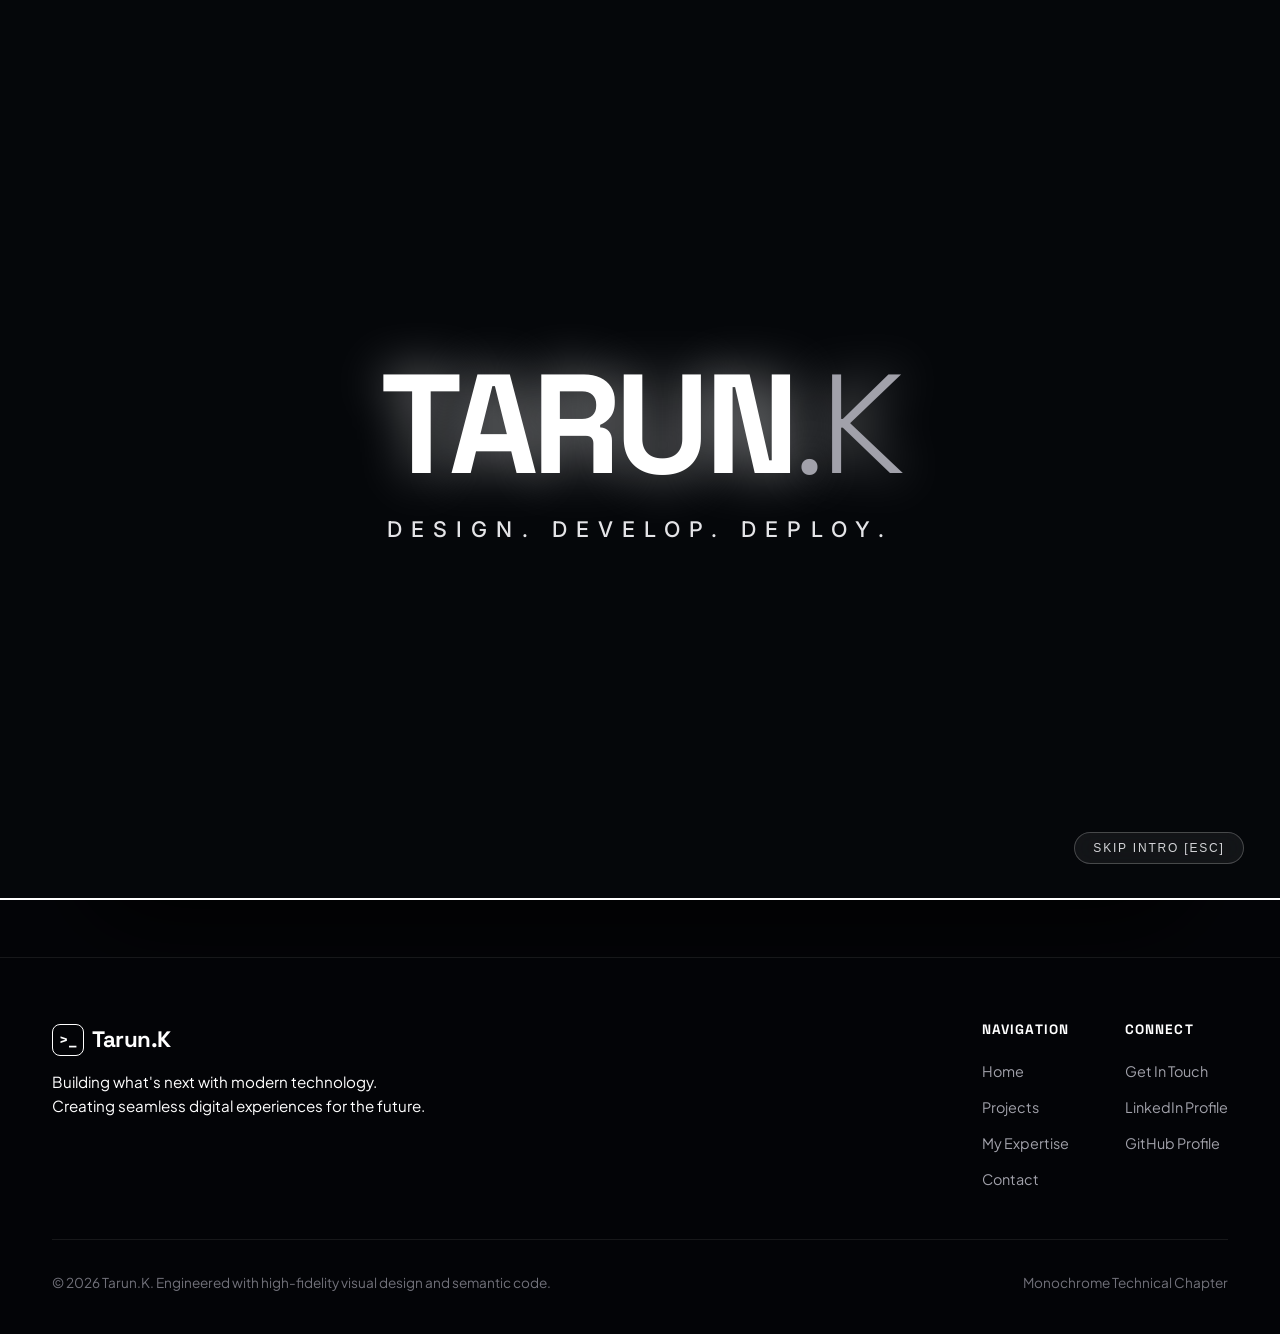
==== index.html @ ab7ebeaf "feat: implement React Bits-inspired shared animated hover pill navbar for desktop and tablet" ====
<!DOCTYPE html>
<html lang="en">
<head>
  <meta charset="UTF-8">
  <meta name="viewport" content="width=device-width, initial-scale=1.0">
  <title>Tarun.K — Turning Ideas Into Scalable Web Products</title>
  <meta name="description" content="Portfolio of Tarun.K — Full-Stack Developer building web applications built for performance, scale, and real-world use.">

  <!-- Favicon -->
  <link rel="icon" type="image/svg+xml" href="data:image/svg+xml,<svg xmlns='http://www.w3.org/2000/svg' viewBox='0 0 24 24' fill='none' stroke='%23ffffff' stroke-width='2' stroke-linecap='round' stroke-linejoin='round'><polyline points='4 17 10 11 4 5'></polyline><line x1='12' y1='19' x2='20' y2='19'></line></svg>">

  <link rel="stylesheet" href="css/base.css">
  <link rel="stylesheet" href="css/transitions.css">
  <link rel="stylesheet" href="css/home.css">
  <link rel="stylesheet" href="css/projects.css">
  <link rel="stylesheet" href="css/expertise.css">
  <link rel="stylesheet" href="css/contact.css">
</head>
<body class="page-home">
  <!-- Accessible Skip Link -->
  <a href="#main-content" class="skip-link">Skip to main content</a>

  <!-- Cinematic Fullscreen Welcome Animation Screen -->
  <div class="welcome-intro-screen" id="welcomeIntroScreen" role="dialog" aria-label="Introductory Animation">
    <div class="intro-stage-container">
      <!-- Stage 1: Exactly "Welcome to my portfolio." from reference -->
      <div class="intro-stage-1">
        <h2 class="intro-welcome-text">Welcome to my portfolio.</h2>
      </div>

      <!-- Stage 2 -->
      <div class="intro-stage-2">
        <h1 class="intro-brand-name">TARUN<span>.K</span></h1>
        <p class="intro-tagline">Design. Develop. Deploy.</p>
      </div>
    </div>

    <!-- Intro Timing Progress Bar -->
    <div class="intro-progress-track">
      <div class="intro-progress-bar" id="introProgressBar"></div>
    </div>

    <!-- Skip Button -->
    <button type="button" class="intro-skip-btn" id="introSkipBtn" aria-label="Skip Introductory Animation">
      Skip Intro [ESC]
    </button>
  </div>

  <!-- Top-to-Bottom Page Transition Overlay with Dynamic Centered Heading -->
  <div class="page-transition-overlay" id="pageTransitionOverlay" aria-hidden="true">
    <div class="transition-layer-white" aria-hidden="true"></div>
    <div class="transition-layer-main">
      <div class="transition-heading-wrap">
        <h2 class="transition-heading" id="transitionHeading">HELLO.</h2>
      </div>
    </div>
  </div>

  <!-- Shared Header Navigation -->
  <header>
    <!-- Desktop & Tablet Navigation (Old nav bar with Tarun.K on left, nav towards right) -->
    <nav class="site-nav" id="siteNav" aria-label="Primary Navigation">
      <div class="container nav-container">
        <!-- Brand Wordmark on Left -->
        <a href="index.html" class="brand-logo" aria-label="Tarun.K Home">
          <span class="brand-symbol" aria-hidden="true">&gt;_</span>
          <span>Tarun.K</span>
        </a>

        <!-- Desktop Navigation Links on Right with React Bits–Inspired Shared Hover Pill -->
        <ul class="nav-menu-desktop" id="navMenuDesktop" role="menubar">
          <div class="nav-hover-pill" id="navHoverPill" aria-hidden="true"></div>
          <li role="none"><a href="index.html" class="nav-link active" role="menuitem" aria-current="page">Home</a></li>
          <li role="none"><a href="project.html" class="nav-link" role="menuitem">Projects</a></li>
          <li role="none"><a href="expertise.html" class="nav-link" role="menuitem">My Expertise</a></li>
          <li role="none"><a href="contact.html" class="nav-link" role="menuitem">Contact</a></li>
        </ul>
      </div>
    </nav>

    <!-- Mobile View: React Bits Floating Pill Nav (https://reactbits.dev/components/pill-nav) -->
    <div class="pill-nav-mobile-wrap">
      <nav class="pill-nav" id="pillNav" aria-label="Mobile Navigation">
        <!-- Brand Logo on Left of Pill -->
        <a href="index.html" class="pill-nav__logo" aria-label="Tarun.K Home">
          <span class="pill-nav__mark">&gt;_</span>
          <span class="pill-nav__brand-name">Tarun<span>.K</span></span>
        </a>

        <!-- Mobile Animated 2-Line Toggle Burger -->
        <button type="button" class="pill-nav__toggle" id="pillNavToggle" aria-label="Toggle Navigation Menu" aria-expanded="false" aria-controls="pillNavPanel">
          <span class="pill-nav__burger" aria-hidden="true">
            <span class="pill-nav__line pill-nav__line--top"></span>
            <span class="pill-nav__line pill-nav__line--bottom"></span>
          </span>
        </button>

        <!-- Mobile Dropdown Panel -->
        <div class="pill-nav__panel" id="pillNavPanel" aria-hidden="true">
          <ul class="pill-nav__menu">
            <li><a href="index.html" class="pill-nav__row active"><span>Home</span> <span aria-hidden="true">→</span></a></li>
            <li><a href="project.html" class="pill-nav__row"><span>Projects</span> <span aria-hidden="true">→</span></a></li>
            <li><a href="expertise.html" class="pill-nav__row"><span>My Expertise</span> <span aria-hidden="true">→</span></a></li>
            <li><a href="contact.html" class="pill-nav__row"><span>Contact</span> <span aria-hidden="true">→</span></a></li>
          </ul>
        </div>
      </nav>
    </div>
  </header>

  <div id="pageContent">
    <!-- Animated ShapeGrid Canvas from Reference Website -->
    <canvas id="shapegrid-canvas"></canvas>

    <!-- Technical Engineering Blueprint Grid Overlay -->
    <div class="home-blueprint-bg" aria-hidden="true">
      <div class="home-grid-matrix"></div>
      <div class="home-ambient-glow"></div>
    </div>

    <!-- Main Hero Section Inspired by Reference Website & Technical Display Canvas -->
    <main id="main-content">
    <section class="home-hero">
      <div class="container home-hero-container">
        
        <!-- Metadata Header Bar -->
        <div class="home-meta-header">
          <div class="meta-item">
            <span>Project</span>
            <strong>Portfolio / 2026</strong>
          </div>
          <div class="meta-item">
            <span>Discipline</span>
            <strong>Full-Stack &amp; Cloud Engineering</strong>
          </div>
        </div>

        <!-- Master Framed Technical Display Canvas -->
        <div class="framed-device-canvas">
          
          <div class="canvas-main-grid">
            <!-- Left Hero Content from Reference Website -->
            <div class="canvas-hero-content">
              <div class="pill-status-row">
                <!-- Reference Badge Content -->
                <span class="mono-tag-pill">Hi, I'm Tarun 👋 Full-Stack Developer</span>
                <span class="mono-status-pill">
                  <span class="status-dot-white"></span>
                  <span>Available for Opportunities</span>
                </span>
              </div>

              <!-- Reference Headline Content -->
              <h1 class="home-headline">
                Turning Ideas Into <span class="contrast-light">Scalable</span> Web Products.
              </h1>

              <!-- Reference Description Content -->
              <p class="home-subtext">
                I design and develop web applications built for performance, scale, and real-world use.
              </p>

              <!-- Action Buttons -->
              <div class="home-actions">
                <a href="project.html" class="btn-solid-white">
                  <span>Explore Projects</span>
                  <svg width="18" height="18" viewBox="0 0 24 24" fill="none" stroke="currentColor" stroke-width="2.4" stroke-linecap="round" stroke-linejoin="round">
                    <line x1="5" y1="12" x2="19" y2="12"></line>
                    <polyline points="12 5 19 12 12 19"></polyline>
                  </svg>
                </a>

                <a href="expertise.html" class="btn-ghost-white">
                  <span>Discover My Expertise</span>
                  <svg width="18" height="18" viewBox="0 0 24 24" fill="none" stroke="currentColor" stroke-width="2.4" stroke-linecap="round" stroke-linejoin="round">
                    <polyline points="9 18 15 12 9 6"></polyline>
                  </svg>
                </a>
              </div>
            </div>

            <!-- Right Column: Resume Preview Card with View Button -->
            <div class="resume-preview-card">
              <div class="resume-card-header">
                <div class="resume-header-title">
                  <span class="resume-dot-pulse" aria-hidden="true"></span>
                  <span>Resume Preview</span>
                </div>
              </div>

              <a href="assets/Tarun_K_Resume.pdf" target="_blank" rel="noopener noreferrer" class="resume-document-viewport" aria-label="Open Tarun K Resume in full size">
                <img src="assets/resume_preview.png" alt="Tarun K — Computer Science Student Resume Preview" class="resume-img-preview" loading="lazy" />
                <div class="resume-overlay-scrim">
                  <span class="btn-resume-float-view">
                    <svg width="15" height="15" viewBox="0 0 24 24" fill="none" stroke="currentColor" stroke-width="2.2" stroke-linecap="round" stroke-linejoin="round" aria-hidden="true">
                      <path d="M1 12s4-8 11-8 11 8 11 8-4 8-11 8-11-8-11-8z"></path>
                      <circle cx="12" cy="12" r="3"></circle>
                    </svg>
                    <span>View Resume</span>
                  </span>
                </div>
              </a>
            </div>
          </div>

          <!-- Bottom Horizontal Capability Dock (Like the 6 icons at the bottom of the reference image) -->
          <div class="canvas-bottom-dock">
            <div class="dock-header">
              <span>Technical Capabilities &amp; Specialties</span>
              <span>6 Core Domains</span>
            </div>

            <div class="dock-cards-strip">
              <div class="dock-item-card">
                <div class="dock-icon-box" aria-hidden="true">
                  <svg width="18" height="18" viewBox="0 0 24 24" fill="none" stroke="currentColor" stroke-width="2" stroke-linecap="round" stroke-linejoin="round">
                    <polyline points="16 18 22 12 16 6"></polyline>
                    <polyline points="8 6 2 12 8 18"></polyline>
                  </svg>
                </div>
                <span class="dock-label">Web Apps</span>
              </div>

              <div class="dock-item-card">
                <div class="dock-icon-box" aria-hidden="true">
                  <svg width="18" height="18" viewBox="0 0 24 24" fill="none" stroke="currentColor" stroke-width="2" stroke-linecap="round" stroke-linejoin="round">
                    <rect x="3" y="3" width="18" height="18" rx="2" ry="2"></rect>
                    <line x1="3" y1="9" x2="21" y2="9"></line>
                    <line x1="9" y1="21" x2="9" y2="9"></line>
                  </svg>
                </div>
                <span class="dock-label">UI Systems</span>
              </div>

              <div class="dock-item-card">
                <div class="dock-icon-box" aria-hidden="true">
                  <svg width="18" height="18" viewBox="0 0 24 24" fill="none" stroke="currentColor" stroke-width="2" stroke-linecap="round" stroke-linejoin="round">
                    <line x1="18" y1="20" x2="18" y2="10"></line>
                    <line x1="12" y1="20" x2="12" y2="4"></line>
                    <line x1="6" y1="20" x2="6" y2="14"></line>
                  </svg>
                </div>
                <span class="dock-label">Telemetry UI</span>
              </div>

              <div class="dock-item-card">
                <div class="dock-icon-box" aria-hidden="true">
                  <svg width="18" height="18" viewBox="0 0 24 24" fill="none" stroke="currentColor" stroke-width="2" stroke-linecap="round" stroke-linejoin="round">
                    <path d="M18 10h-1.26A8 8 0 1 0 9 20h9a5 5 0 0 0 0-10z"></path>
                  </svg>
                </div>
                <span class="dock-label">Cloud &amp; AWS</span>
              </div>

              <div class="dock-item-card">
                <div class="dock-icon-box" aria-hidden="true">
                  <svg width="18" height="18" viewBox="0 0 24 24" fill="none" stroke="currentColor" stroke-width="2" stroke-linecap="round" stroke-linejoin="round">
                    <polyline points="4 17 10 11 4 5"></polyline>
                    <line x1="12" y1="19" x2="20" y2="19"></line>
                  </svg>
                </div>
                <span class="dock-label">Linux / Shell</span>
              </div>

              <div class="dock-item-card">
                <div class="dock-icon-box" aria-hidden="true">
                  <svg width="18" height="18" viewBox="0 0 24 24" fill="none" stroke="currentColor" stroke-width="2" stroke-linecap="round" stroke-linejoin="round">
                    <circle cx="12" cy="12" r="10"></circle>
                    <polyline points="12 6 12 12 14 14"></polyline>
                  </svg>
                </div>
                <span class="dock-label">Performance</span>
              </div>
            </div>
          </div>

        </div>

      </div>
    </section>
  </main>

  <!-- Shared Minimal Footer (Monochrome Theme) -->
  <footer class="site-footer">
    <div class="container">
      <div class="footer-inner">
        <div class="footer-brand">
          <a href="index.html" class="brand-logo" aria-label="Tarun.K Home">
            <span class="brand-symbol" aria-hidden="true">&gt;_</span>
            <span>Tarun.K</span>
          </a>
          <p class="footer-tagline">
            Building what's next with modern technology.<br>Creating seamless digital experiences for the future.
          </p>
        </div>

        <div class="footer-nav-groups">
          <div class="footer-group">
            <h5>Navigation</h5>
            <ul class="footer-links">
              <li><a href="index.html" class="footer-link">Home</a></li>
              <li><a href="project.html" class="footer-link">Projects</a></li>
              <li><a href="expertise.html" class="footer-link">My Expertise</a></li>
              <li><a href="contact.html" class="footer-link">Contact</a></li>
            </ul>
          </div>

          <div class="footer-group">
            <h5>Connect</h5>
            <ul class="footer-links">
              <li><a href="contact.html" class="footer-link">Get In Touch</a></li>
              <li><a href="https://www.linkedin.com/in/tarunkuppusamy/" target="_blank" rel="noopener noreferrer" class="footer-link">LinkedIn Profile</a></li>
              <li><a href="https://github.com/tarunk8060" target="_blank" rel="noopener noreferrer" class="footer-link">GitHub Profile</a></li>
            </ul>
          </div>
        </div>
      </div>

      <div class="footer-bottom">
        <p>© 2026 Tarun.K. Engineered with high-fidelity visual design and semantic code.</p>
        <p>Monochrome Technical Chapter</p>
      </div>
    </div>
  </footer>
  </div>

  <script src="js/transitions.js"></script>
  <script src="js/projects.js"></script>
  <script src="js/contact.js"></script>
</body>
</html>
---- css/base.css ----
/* ==========================================================================
   Tarun.K Portfolio - Base Architecture & Shared Layout
   Modern Typography, Semantic Elements, Responsive Grid
   ========================================================================== */

@import url('https://fonts.googleapis.com/css2?family=Plus+Jakarta+Sans:wght@400;500;600;700;800&family=Inter:wght@300;400;500;600;700;800&family=Space+Grotesk:wght@500;600;700&display=swap');
@import "pill-nav.css";

*, *::before, *::after {
  margin: 0;
  padding: 0;
  box-sizing: border-box;
}

/* Animated Background Canvas (Always Fixed in Background Across Client Transitions) */
#shapegrid-canvas {
  position: fixed !important;
  top: 0 !important;
  left: 0 !important;
  width: 100vw !important;
  height: 100vh !important;
  z-index: 0 !important;
  pointer-events: none !important;
}

html {
  scroll-behavior: smooth;
  font-size: 16px;
  -webkit-text-size-adjust: 100%;
}

body {
  font-family: 'Inter', -apple-system, BlinkMacSystemFont, 'Segoe UI', Roboto, sans-serif;
  line-height: 1.6;
  min-height: 100vh;
  min-height: 100dvh;
  overflow-x: hidden;
  -webkit-font-smoothing: antialiased;
  -moz-osx-font-smoothing: grayscale;
  display: flex;
  flex-direction: column;
}

#pageContent {
  flex: 1 0 auto;
  display: flex;
  flex-direction: column;
  width: 100%;
}

main {
  flex: 1;
}

/* Accessibility */
:focus-visible {
  outline: 2px solid currentColor;
  outline-offset: 4px;
}

.skip-link {
  position: absolute;
  top: -100px;
  left: 1.5rem;
  background: #ffffff;
  color: #000000;
  padding: 0.6rem 1.2rem;
  font-weight: 600;
  border-radius: 4px;
  z-index: 99999;
  transition: top 0.2s ease;
}

.skip-link:focus {
  top: 1.5rem;
}

/* Layout Utilities */
.container {
  width: 100%;
  max-width: 1240px;
  margin-left: auto;
  margin-right: auto;
  padding-left: 2rem;
  padding-right: 2rem;
}

h1, h2, h3, h4, h5, .font-heading {
  font-family: 'Space Grotesk', -apple-system, BlinkMacSystemFont, sans-serif;
  font-weight: 700;
  letter-spacing: -0.03em;
  line-height: 1.15;
}

a {
  text-decoration: none;
  color: inherit;
}

/* Guard navbar & footer links against browser visited default purple */
.site-nav a:visited,
.pill-nav a:visited,
.site-footer a:visited {
  color: inherit;
}

/* Shared Header & Navigation Framework */
.site-nav {
  position: fixed;
  top: 0;
  left: 0;
  width: 100%;
  height: 80px;
  display: flex;
  align-items: center;
  z-index: 1500;
  transition: background-color 0.3s ease, border-color 0.3s ease, backdrop-filter 0.3s ease;
}

.nav-container {
  display: flex;
  align-items: center;
  justify-content: space-between;
  width: 100%;
}

.brand-logo {
  font-family: 'Space Grotesk', sans-serif;
  font-size: 1.4rem;
  font-weight: 700;
  letter-spacing: -0.02em;
  display: inline-flex;
  align-items: center;
  gap: 0.5rem;
  transition: transform 0.2s ease;
}

.brand-logo:hover {
  transform: translateY(-1px);
}

.brand-symbol {
  width: 32px;
  height: 32px;
  display: inline-flex;
  align-items: center;
  justify-content: center;
  border-radius: 8px;
  border: 1px solid currentColor;
  font-size: 0.95rem;
}

/* Shared Desktop Navigation Menu & React Bits-Inspired Shared Hover Pill */
.nav-menu-desktop {
  position: relative;
  list-style: none;
  display: flex;
  align-items: center;
  gap: 0.25rem;
  padding: 0.35rem 0.45rem;
  border-radius: 9999px;
  background: #0A090F;
  border: 1px solid rgba(164, 69, 245, 0.35);
  backdrop-filter: blur(16px);
  -webkit-backdrop-filter: blur(16px);
  box-shadow: 0 4px 20px rgba(0, 0, 0, 0.45), 0 0 15px rgba(164, 69, 245, 0.08);
  isolation: isolate;
}

/* Shared Animated Purple Hover Pill */
.nav-hover-pill {
  position: absolute;
  top: 0;
  left: 0;
  width: 0;
  height: 0;
  border-radius: 9999px;
  background: linear-gradient(135deg, #A445F5 0%, #8B20D9 100%);
  pointer-events: none;
  opacity: 0;
  z-index: 1;
  transition: transform 0.28s cubic-bezier(0.25, 1, 0.5, 1),
              width 0.28s cubic-bezier(0.25, 1, 0.5, 1),
              height 0.28s cubic-bezier(0.25, 1, 0.5, 1),
              opacity 0.2s ease;
  will-change: transform, width, opacity;
  box-shadow: 0 3px 14px rgba(139, 32, 217, 0.4);
}

.nav-hover-pill.is-visible {
  opacity: 1;
}

/* Desktop Navigation Link Typography & Interactive Layering */
.nav-link {
  font-size: 0.92rem;
  font-weight: 500;
  color: #B8B8C2 !important;
  padding: 0.55rem 1.25rem;
  border-radius: 9999px;
  background: transparent !important;
  box-shadow: none !important;
  border: none !important;
  text-decoration: none;
  display: inline-flex;
  align-items: center;
  justify-content: center;
  position: relative;
  z-index: 2;
  transition: color 0.2s ease;
}

.nav-link:hover,
.nav-link:focus-visible {
  color: #FFFFFF !important;
  background: transparent !important;
  box-shadow: none !important;
  transform: none !important;
}

.nav-link:focus-visible {
  outline: 2px solid rgba(164, 69, 245, 0.6);
  outline-offset: 2px;
}

/* Active State: Clean Text Without Permanent Pill Background */
.nav-link.active {
  color: #FFFFFF !important;
  font-weight: 600;
  background: transparent !important;
  box-shadow: none !important;
}

/* Device Capability Check: Enabled only on devices with genuine hover and fine pointer */
@media (hover: hover) and (pointer: fine) {
  .nav-hover-pill {
    display: block;
  }
}

/* Disabled on touch-only / coarse pointer mobile devices */
@media (hover: none), (pointer: coarse) {
  .nav-hover-pill {
    display: none !important;
    opacity: 0 !important;
    visibility: hidden !important;
  }
}

/* Reduced motion preference */
@media (prefers-reduced-motion: reduce) {
  .nav-hover-pill {
    transition: opacity 0.15s ease !important;
  }
}

/* Mobile Toggle Hamburger (Clean, Crisp Pure White with Precision Geometric X) */
.mobile-toggle {
  display: none;
  background: #ffffff !important;
  border: 1px solid rgba(0, 0, 0, 0.1) !important;
  border-radius: 10px;
  width: 38px;
  height: 38px;
  padding: 0;
  cursor: pointer;
  position: relative;
  z-index: 1600;
  box-shadow: 0 2px 8px rgba(0, 0, 0, 0.18);
  transition: transform 0.25s cubic-bezier(0.16, 1, 0.3, 1), box-shadow 0.2s ease;
}

.mobile-toggle:hover {
  box-shadow: 0 4px 14px rgba(0, 0, 0, 0.25);
}

.mobile-toggle:active {
  transform: scale(0.9);
}

.mobile-toggle.active {
  box-shadow: 0 4px 14px rgba(0, 0, 0, 0.25);
}

.mobile-toggle span {
  position: absolute;
  left: 10px;
  width: 18px;
  height: 2px;
  background-color: #090a0f !important;
  border-radius: 2px;
  transition: transform 0.28s cubic-bezier(0.16, 1, 0.3, 1), opacity 0.2s ease;
}

.mobile-toggle span:nth-child(1) {
  top: 12px;
}

.mobile-toggle span:nth-child(2) {
  top: 18px;
}

.mobile-toggle span:nth-child(3) {
  top: 24px;
}

/* Perfect X intersection: 12 + 6 = 18px, 24 - 6 = 18px */
.mobile-toggle.active span:nth-child(1) {
  transform: translateY(6px) rotate(45deg);
}

.mobile-toggle.active span:nth-child(2) {
  opacity: 0;
  transform: scaleX(0);
}

.mobile-toggle.active span:nth-child(3) {
  transform: translateY(-6px) rotate(-45deg);
}

/* Mobile Navigation Overlay */
.mobile-nav-overlay {
  position: fixed;
  inset: 0;
  z-index: 1400;
  visibility: hidden;
  opacity: 0;
  pointer-events: none;
  transition: visibility 0.3s ease, opacity 0.3s ease;
}

.mobile-nav-overlay.active {
  visibility: visible;
  opacity: 1;
  pointer-events: auto;
}

.mobile-nav-content {
  position: absolute;
  top: 0;
  right: 0;
  bottom: 0;
  width: 85%;
  max-width: 360px;
  padding: 5.5rem 2.25rem 2.5rem;
  display: flex;
  flex-direction: column;
  justify-content: space-between;
  transform: translateX(100%);
  transition: transform 0.35s cubic-bezier(0.16, 1, 0.3, 1);
  overflow-y: auto;
}

.mobile-nav-overlay.active .mobile-nav-content {
  transform: translateX(0);
}

.mobile-menu-links {
  list-style: none;
  display: flex;
  flex-direction: column;
  gap: 1.5rem;
}

.mobile-nav-item {
  font-family: 'Space Grotesk', sans-serif;
  font-size: 1.75rem;
  font-weight: 600;
  display: flex;
  align-items: center;
  justify-content: space-between;
  padding-bottom: 0.5rem;
  border-bottom: 1px solid rgba(128, 128, 128, 0.2);
  transition: padding-left 0.2s ease;
}

.mobile-nav-item:hover, .mobile-nav-item.active {
  padding-left: 0.5rem;
}

/* Shared Footer Framework */
.site-footer {
  padding: 4rem 0 2.5rem;
  position: relative;
  z-index: 10;
}

.footer-inner {
  display: flex;
  justify-content: space-between;
  align-items: flex-start;
  flex-wrap: wrap;
  gap: 2.5rem;
  margin-bottom: 3rem;
}

.footer-brand {
  max-width: 380px;
}

.footer-tagline {
  margin-top: 0.75rem;
  font-size: 0.95rem;
  line-height: 1.6;
}

.footer-nav-groups {
  display: flex;
  gap: 3.5rem;
  flex-wrap: wrap;
}

.footer-group h5 {
  font-size: 0.85rem;
  text-transform: uppercase;
  letter-spacing: 0.08em;
  margin-bottom: 1.25rem;
}

.footer-links {
  list-style: none;
  display: flex;
  flex-direction: column;
  gap: 0.65rem;
}

.footer-link {
  font-size: 0.9rem;
  transition: opacity 0.2s ease, transform 0.2s ease;
  display: inline-block;
}

.footer-link:hover {
  opacity: 1;
  transform: translateX(2px);
}

.footer-bottom {
  display: flex;
  justify-content: space-between;
  align-items: center;
  flex-wrap: wrap;
  gap: 1rem;
  padding-top: 2rem;
  border-top: 1px solid rgba(128, 128, 128, 0.15);
  font-size: 0.85rem;
}

/* Responsive */
/* Tablet Optimization (681px to 1024px) */
@media (min-width: 681px) and (max-width: 1024px) {
  .site-nav {
    height: 72px;
  }
  .nav-container {
    padding: 0 1.25rem;
  }
  .brand-logo {
    font-size: 1.25rem;
  }
  .brand-symbol {
    width: 28px;
    height: 28px;
    font-size: 0.85rem;
  }
  .nav-menu-desktop {
    display: flex !important;
    gap: 0.25rem;
    padding: 0.3rem 0.45rem;
  }
  .nav-link {
    font-size: 0.86rem;
    padding: 0.45rem 1rem;
  }
  .mobile-toggle {
    display: none !important;
  }
  .mobile-nav-overlay {
    display: none !important;
  }
}

/* Mobile View (<= 680px): Switch to React Bits Pill Nav */
@media (max-width: 680px) {
  .site-nav {
    display: none !important;
  }
  .mobile-toggle {
    display: none !important;
  }
  .mobile-nav-overlay {
    display: none !important;
  }
  .footer-inner {
    flex-direction: column;
  }
  .footer-nav-groups {
    gap: 2rem;
  }
  .footer-bottom {
    flex-direction: column;
    text-align: center;
  }
  .site-footer {
    padding-top: 3.5rem;
    padding-bottom: calc(5.5rem + env(safe-area-inset-bottom, 24px));
  }
}
---- css/transitions.css ----
/* ==========================================================================
   Tarun.K Portfolio - Welcome Intro & Multi-Layer Top-Down Staggered Page Shift
   Layers: Gray -> White -> Black cascading from top
   ========================================================================== */

/* Fullscreen Welcome Intro Screen */
.welcome-intro-screen {
  position: fixed;
  inset: 0;
  z-index: 99999;
  background-color: #05070a;
  display: flex;
  flex-direction: column;
  align-items: center;
  justify-content: center;
  color: #ffffff;
  pointer-events: auto;
  overflow: hidden;
  opacity: 1;
  visibility: visible;
  transition: opacity 0.75s cubic-bezier(0.16, 1, 0.3, 1), filter 0.75s ease, transform 0.75s cubic-bezier(0.16, 1, 0.3, 1);
  will-change: opacity, filter, transform;
}

.intro-stage-container {
  position: relative;
  width: 100%;
  max-width: 1050px;
  padding: 0 2rem;
  text-align: center;
  min-height: 280px;
  display: flex;
  align-items: center;
  justify-content: center;
}

/* Stage 1: "WELCOME TO MY PORTFOLIO." */
.intro-stage-1 {
  position: absolute;
  width: 100%;
  opacity: 0;
  transform: translateY(18px);
  letter-spacing: 0.08em;
  transition: opacity 0.8s cubic-bezier(0.16, 1, 0.3, 1), transform 0.8s cubic-bezier(0.16, 1, 0.3, 1), letter-spacing 0.8s ease;
}

.intro-welcome-text {
  font-family: 'Space Grotesk', sans-serif;
  font-size: clamp(2.4rem, 7vw, 5.4rem);
  font-weight: 800;
  letter-spacing: inherit;
  text-transform: uppercase;
  color: #ffffff;
  display: inline-block;
  line-height: 1.1;
  text-shadow: 0 0 45px rgba(255, 255, 255, 0.7), 0 0 80px rgba(255, 255, 255, 0.3);
}

/* Stage 2: "TARUN.K" + "DESIGN. DEVELOP. DEPLOY." */
.intro-stage-2 {
  position: absolute;
  width: 100%;
  opacity: 0;
  transform: scale(0.92);
  transition: opacity 0.85s cubic-bezier(0.16, 1, 0.3, 1), transform 0.85s cubic-bezier(0.16, 1, 0.3, 1);
  display: flex;
  flex-direction: column;
  align-items: center;
  gap: 1.1rem;
}

.intro-brand-name {
  font-family: 'Space Grotesk', sans-serif;
  font-size: clamp(4.2rem, 13vw, 8.8rem);
  font-weight: 800;
  letter-spacing: -0.04em;
  color: #ffffff;
  line-height: 1;
  text-shadow: 0 0 50px rgba(255, 255, 255, 0.5);
}

.intro-brand-name span {
  font-weight: 300;
  color: #a1a1aa;
}

.intro-tagline {
  font-family: 'Inter', sans-serif;
  font-size: clamp(0.95rem, 2vw, 1.35rem);
  letter-spacing: 0.42em;
  text-transform: uppercase;
  color: #e4e4e7;
  font-weight: 500;
}

/* Progress Bar at the bottom */
.intro-progress-track {
  position: absolute;
  bottom: 0;
  left: 0;
  width: 100%;
  height: 2px;
  background: rgba(255, 255, 255, 0.1);
}

.intro-progress-bar {
  width: 0%;
  height: 100%;
  background: #ffffff;
  transition: width 4.2s cubic-bezier(0.16, 1, 0.3, 1);
}

/* Skip Button */
.intro-skip-btn {
  position: absolute;
  bottom: 2.25rem;
  right: 2.25rem;
  background: rgba(255, 255, 255, 0.06);
  border: 1px solid rgba(255, 255, 255, 0.22);
  backdrop-filter: blur(12px);
  color: #d4d4d8;
  padding: 0.5rem 1.15rem;
  border-radius: 9999px;
  font-size: 0.75rem;
  letter-spacing: 0.15em;
  text-transform: uppercase;
  cursor: pointer;
  transition: all 0.2s ease;
  z-index: 10;
}

.intro-skip-btn:hover {
  color: #ffffff;
  border-color: #ffffff;
  background: rgba(255, 255, 255, 0.16);
}

/* Step 1 Active */
.intro-active-1 .intro-stage-1 {
  opacity: 1;
  transform: translateY(0);
  letter-spacing: 0.28em;
}

/* Step 2 Active */
.intro-active-2 .intro-stage-1 {
  opacity: 0;
  transform: translateY(-16px);
}

.intro-active-2 .intro-stage-2 {
  opacity: 1;
  transform: scale(1);
}

.intro-fade-out {
  opacity: 0 !important;
  filter: blur(14px) !important;
  transform: scale(1.04) !important;
  pointer-events: none !important;
}

.welcome-intro-screen.hide-intro {
  display: none !important;
}

/* ==========================================================================
   Modern Top-to-Bottom Page Transition with Dynamic Centered Heading
   Palette: Pure Brilliant White (#FFFFFF) & Luminous Porcelain (#F5F5F7)
   Typography: #111111 Bold Sans-Serif with Signature Blur-Scale-Fade Reveal
   ========================================================================== */

.page-transition-overlay {
  position: fixed;
  inset: 0;
  width: 100vw;
  height: 100vh;
  z-index: 99990;
  pointer-events: none;
  overflow: hidden;
  transform: translateY(-100%);
  transition: transform 0.52s cubic-bezier(0.76, 0, 0.24, 1);
  will-change: transform;
}

/* While transition is actively running, absorb clicks to prevent concurrent navigation */
.page-transition-overlay.is-active {
  pointer-events: auto;
}

/* Layer 1: Pure Brilliant White Leading Curtain */
.transition-layer-white {
  position: absolute;
  top: 0;
  left: 0;
  width: 100%;
  height: 100%;
  background-color: #ffffff;
  z-index: 1;
  transform: translateY(-100%);
  transition: transform 0.52s cubic-bezier(0.76, 0, 0.24, 1);
  will-change: transform;
}

/* Layer 2: Soft Luminous Porcelain Canvas with Centered Heading */
.transition-layer-main {
  position: absolute;
  top: 0;
  left: 0;
  width: 100%;
  height: 100%;
  background: linear-gradient(180deg, #ffffff 0%, #f6f6f8 50%, #ededf0 100%);
  z-index: 2;
  display: flex;
  align-items: center;
  justify-content: center;
  transform: translateY(-100%);
  transition: transform 0.52s cubic-bezier(0.76, 0, 0.24, 1);
  will-change: transform;
  box-shadow: 0 10px 40px rgba(0, 0, 0, 0.05);
}

/* Direct container slide down (Fallback if single container without inner layers) */
.page-transition-overlay.slide-down {
  transform: translateY(0%);
  background: linear-gradient(180deg, #ffffff 0%, #f6f6f8 50%, #ededf0 100%);
}

.page-transition-overlay.slide-up {
  transform: translateY(-100%);
}

/* 1. Cascading Slide DOWN from top (Pure White leads first, Porcelain follows) */
.page-transition-overlay.slide-down .transition-layer-white {
  transform: translateY(0%);
  transition-delay: 0s;
}

.page-transition-overlay.slide-down .transition-layer-main {
  transform: translateY(0%);
  transition-delay: 0.08s;
}

/* 2. Animate UPWARD to reveal destination page (Porcelain lifts first, Pure White follows) */
.page-transition-overlay.slide-up .transition-layer-main {
  transform: translateY(-100%);
  transition-delay: 0s;
}

.page-transition-overlay.slide-up .transition-layer-white {
  transform: translateY(-100%);
  transition-delay: 0.08s;
}

/* Instant reset without animation */
.page-transition-overlay.no-transition,
.page-transition-overlay.no-transition .transition-layer-white,
.page-transition-overlay.no-transition .transition-layer-main {
  transition: none !important;
  transform: translateY(-100%) !important;
}

/* Centered heading container */
.transition-heading-wrap {
  position: relative;
  display: flex;
  align-items: center;
  justify-content: center;
  text-align: center;
  padding: 0 1.5rem;
  overflow: hidden;
  user-select: none;
  z-index: 5;
}

/* Dynamic Destination Page Heading - ALL Words Use the Signature Home Blur-Scale-Fade Reveal */
.transition-heading {
  font-family: 'Space Grotesk', -apple-system, BlinkMacSystemFont, 'Segoe UI', Roboto, sans-serif;
  font-size: clamp(3.2rem, 10.5vw, 7.5rem);
  font-weight: 800;
  letter-spacing: -0.04em;
  line-height: 1.05;
  color: #111111;
  text-transform: uppercase;
  margin: 0;
  opacity: 0;
  transform: translateY(32px) scale(0.96);
  filter: blur(8px);
  will-change: opacity, transform, filter, letter-spacing;
  transition: opacity 0.44s cubic-bezier(0.16, 1, 0.3, 1),
              transform 0.48s cubic-bezier(0.16, 1, 0.3, 1),
              filter 0.44s cubic-bezier(0.16, 1, 0.3, 1),
              letter-spacing 0.48s ease;
  text-shadow: 0 1px 2px rgba(255, 255, 255, 0.85);
}

/* Heading revealed in center: smooth unblur, scale settle, tracking expand */
.page-transition-overlay.heading-visible .transition-heading {
  opacity: 1;
  transform: translateY(0) scale(1);
  letter-spacing: -0.02em;
  filter: blur(0px);
}

/* Heading fades and glides upward as overlay lifts */
.page-transition-overlay.heading-exit .transition-heading {
  opacity: 0;
  transform: translateY(-26px) scale(1.02);
  filter: blur(6px);
  transition: opacity 0.3s cubic-bezier(0.4, 0, 1, 1),
              transform 0.32s cubic-bezier(0.4, 0, 1, 1),
              filter 0.3s cubic-bezier(0.4, 0, 1, 1);
}

/* Responsive Font Scaling for Mobile & Small Tablets */
@media (max-width: 640px) {
  .transition-heading {
    font-size: clamp(3.2rem, 14.5vw, 5.6rem);
    letter-spacing: -0.04em;
    white-space: nowrap;
  }
}

@media (max-width: 380px) {
  .transition-heading {
    font-size: clamp(2.75rem, 13vw, 3.4rem);
    letter-spacing: -0.045em;
  }
}

/* Deprecated wrapper backward compatibility */
.page-shift-wrapper {
  display: none !important;
}

/* Reduced Motion Override */
@media (prefers-reduced-motion: reduce) {
  .welcome-intro-screen,
  .page-transition-overlay {
    display: none !important;
    transition: none !important;
  }
  .transition-heading {
    transition: none !important;
  }
}
---- css/home.css ----
/* ==========================================================================
   Tarun.K Portfolio - PAGE 1: HOME
   Black & White Shades Inspired by Technical SaaS & Engineering Displays
   Fluid Blueprint Grid, Framed Device Canvas, Workflow Nodes & Bottom Icon Dock
   ========================================================================== */

:root {
  --home-bg: #040508;
  --home-grid: rgba(255, 255, 255, 0.038);
  --home-card-bg: rgba(12, 14, 20, 0.82);
  --home-border: rgba(255, 255, 255, 0.14);
  --home-border-strong: rgba(255, 255, 255, 0.3);
  --home-border-subtle: rgba(255, 255, 255, 0.08);
  
  --home-text-primary: #ffffff;
  --home-text-secondary: #d4d4d8;
  --home-text-muted: #a1a1aa;
  --home-text-dim: #71717a;
}

#shapegrid-canvas {
  position: fixed !important;
  top: 0 !important;
  left: 0 !important;
  width: 100vw !important;
  height: 100vh !important;
  z-index: 0 !important;
  pointer-events: none !important;
}

body.page-home {
  font-family: 'Plus Jakarta Sans', 'Inter', -apple-system, BlinkMacSystemFont, 'Segoe UI', Roboto, sans-serif;
  background-color: var(--home-bg);
  color: var(--home-text-primary);
  position: relative;
  overflow-x: hidden;
}

/* ==========================================================================
   Engineering Blueprint Grid & Ambient Fog
   ========================================================================== */
.home-blueprint-bg {
  position: fixed;
  inset: 0;
  pointer-events: none;
  z-index: 0;
  overflow: hidden;
}

.home-grid-matrix {
  position: absolute;
  inset: 0;
  background-image: 
    linear-gradient(to right, var(--home-grid) 1px, transparent 1px),
    linear-gradient(to bottom, var(--home-grid) 1px, transparent 1px);
  background-size: 48px 48px;
  mask-image: radial-gradient(ellipse at 50% 35%, black 45%, transparent 85%);
  -webkit-mask-image: radial-gradient(ellipse at 50% 35%, black 45%, transparent 85%);
}

.home-ambient-glow {
  position: absolute;
  top: 10%;
  left: 50%;
  transform: translateX(-50%);
  width: 900px;
  height: 550px;
  background: radial-gradient(ellipse, rgba(255, 255, 255, 0.08) 0%, rgba(255, 255, 255, 0.02) 40%, transparent 75%);
  filter: blur(100px);
}

/* ==========================================================================
   Desktop Navigation
   ========================================================================== */
body.page-home .site-nav {
  color: var(--home-text-primary);
  border-bottom: 1px solid transparent;
}

body.page-home .site-nav.scrolled {
  background: rgba(4, 5, 8, 0.85);
  border-bottom: 1px solid var(--home-border);
  backdrop-filter: blur(20px);
  -webkit-backdrop-filter: blur(20px);
}

/* Desktop navbar styles are inherited from base.css for shared hover pill */

/* ==========================================================================
   Hero Section Layout
   ========================================================================== */
.home-hero {
  min-height: 100vh;
  min-height: 100dvh;
  display: flex;
  flex-direction: column;
  justify-content: center;
  position: relative;
  padding-top: 110px;
  padding-bottom: 60px;
  z-index: 1;
}

.home-hero-container {
  max-width: 1200px;
  margin: 0 auto;
  width: 100%;
}

/* Metadata Row (Like the top of the reference image) */
.home-meta-header {
  display: flex;
  align-items: center;
  justify-content: space-between;
  margin-bottom: 1.5rem;
  font-family: 'Plus Jakarta Sans', sans-serif;
  font-size: 0.8rem;
  font-weight: 600;
  letter-spacing: 0.12em;
  text-transform: uppercase;
  color: var(--home-text-muted);
  padding: 0 0.5rem;
}

.meta-item {
  display: flex;
  align-items: center;
  gap: 0.5rem;
}

.meta-item strong {
  color: #ffffff;
}

/* The Master Framed Technical Display Canvas */
.framed-device-canvas {
  background: var(--home-card-bg);
  border: 1px solid var(--home-border);
  border-radius: 28px;
  padding: 3.5rem 3.5rem 2.5rem;
  backdrop-filter: blur(28px) saturate(180%);
  -webkit-backdrop-filter: blur(28px) saturate(180%);
  box-shadow: 0 40px 100px -20px rgba(0, 0, 0, 0.9), inset 0 1px 1px 0 rgba(255, 255, 255, 0.28);
  position: relative;
  overflow: hidden;
}

/* Subtle top illumination light ray */
.framed-device-canvas::before {
  content: '';
  position: absolute;
  top: 0;
  left: 15%;
  right: 15%;
  height: 1px;
  background: linear-gradient(90deg, transparent, rgba(255, 255, 255, 0.5), transparent);
}

/* Two-Column Showcase: Left Typography & Actions, Right Workflow Nodes */
.canvas-main-grid {
  display: grid;
  grid-template-columns: 1.35fr 1fr;
  gap: 3rem;
  align-items: center;
  margin-bottom: 3.5rem;
}

/* Left Hero Typography */
.canvas-hero-content {
  display: flex;
  flex-direction: column;
}

.pill-status-row {
  display: flex;
  align-items: center;
  gap: 0.75rem;
  margin-bottom: 1.5rem;
  flex-wrap: wrap;
}

.mono-tag-pill {
  display: inline-flex;
  align-items: center;
  gap: 0.5rem;
  font-family: 'Plus Jakarta Sans', sans-serif;
  font-size: 0.75rem;
  font-weight: 700;
  letter-spacing: 0.08em;
  text-transform: uppercase;
  color: #ffffff;
  padding: 0.35rem 0.85rem;
  border: 1px solid var(--home-border-strong);
  border-radius: 9999px;
  background: rgba(255, 255, 255, 0.04);
}

.mono-status-pill {
  font-size: 0.8rem;
  color: var(--home-text-muted);
  display: inline-flex;
  align-items: center;
  gap: 0.45rem;
}

.status-dot-white {
  width: 6px;
  height: 6px;
  background-color: #ffffff;
  border-radius: 50%;
  box-shadow: 0 0 8px #ffffff;
  animation: pulse-dot 2.2s infinite ease-in-out;
}

@keyframes pulse-dot {
  0%, 100% { opacity: 1; transform: scale(1); }
  50% { opacity: 0.4; transform: scale(0.8); }
}

.home-headline {
  font-family: 'Plus Jakarta Sans', -apple-system, BlinkMacSystemFont, sans-serif;
  font-size: clamp(2.4rem, 4.5vw, 4.2rem);
  font-weight: 800;
  letter-spacing: -0.04em;
  line-height: 1.08;
  color: #ffffff;
  margin-bottom: 1.25rem;
}

.home-headline .contrast-light {
  font-weight: 300;
  font-style: normal;
  font-family: 'Plus Jakarta Sans', sans-serif;
  color: #e4e4e7;
  opacity: 0.9;
}

.home-subtext {
  font-family: 'Inter', -apple-system, sans-serif;
  font-size: 1.05rem;
  line-height: 1.65;
  color: var(--home-text-secondary);
  margin-bottom: 2rem;
  max-width: 540px;
}

/* Action Buttons */
.home-actions {
  display: flex;
  align-items: center;
  gap: 1rem;
  flex-wrap: wrap;
}

.btn-solid-white,
.btn-solid-white:visited {
  background: #ffffff !important;
  color: #040508 !important;
  font-family: 'Plus Jakarta Sans', sans-serif;
  font-size: 0.95rem;
  font-weight: 700;
  letter-spacing: -0.01em;
  padding: 0.85rem 2rem;
  border-radius: 9999px;
  border: 1px solid #ffffff;
  display: inline-flex;
  align-items: center;
  gap: 0.65rem;
  box-shadow: 0 6px 20px rgba(255, 255, 255, 0.22);
  transition: all 0.25s cubic-bezier(0.16, 1, 0.3, 1);
  cursor: pointer;
  text-decoration: none !important;
}

.btn-solid-white span,
.btn-solid-white svg {
  color: #040508 !important;
  stroke: #040508 !important;
}

.btn-solid-white:hover,
.btn-solid-white:hover:visited {
  transform: translateY(-2px);
  box-shadow: 0 10px 28px rgba(255, 255, 255, 0.35);
  background: #f4f4f5 !important;
  color: #000000 !important;
}

.btn-solid-white:hover span,
.btn-solid-white:hover svg {
  color: #000000 !important;
  stroke: #000000 !important;
}

.btn-ghost-white,
.btn-ghost-white:visited {
  background: rgba(255, 255, 255, 0.04);
  backdrop-filter: blur(14px);
  color: #ffffff !important;
  font-family: 'Plus Jakarta Sans', sans-serif;
  font-size: 0.95rem;
  font-weight: 600;
  letter-spacing: -0.01em;
  padding: 0.85rem 2rem;
  border-radius: 9999px;
  border: 1px solid var(--home-border-strong);
  display: inline-flex;
  align-items: center;
  gap: 0.65rem;
  box-shadow: inset 0 1px 0 rgba(255, 255, 255, 0.2);
  transition: all 0.25s cubic-bezier(0.16, 1, 0.3, 1);
  cursor: pointer;
  text-decoration: none !important;
}

.btn-ghost-white span,
.btn-ghost-white svg {
  color: #ffffff !important;
  stroke: #ffffff !important;
}

.btn-ghost-white:hover {
  background: rgba(255, 255, 255, 0.1);
  border-color: #ffffff;
  transform: translateY(-2px);
}

.btn-replay-pill {
  background: rgba(255, 255, 255, 0.04);
  backdrop-filter: blur(14px);
  color: #a1a1aa;
  font-family: 'Plus Jakarta Sans', sans-serif;
  font-size: 0.88rem;
  font-weight: 600;
  letter-spacing: -0.01em;
  padding: 0.85rem 1.45rem;
  border-radius: 9999px;
  border: 1px solid var(--home-border-subtle);
  display: inline-flex;
  align-items: center;
  gap: 0.55rem;
  cursor: pointer;
  transition: all 0.22s cubic-bezier(0.16, 1, 0.3, 1);
}

.btn-replay-pill:hover {
  color: #ffffff;
  border-color: rgba(255, 255, 255, 0.35);
  background: rgba(255, 255, 255, 0.08);
  transform: translateY(-2px);
}

.btn-replay-pill:active {
  transform: scale(0.97);
}

/* Right Column: Resume Preview Showcase Card */
.resume-preview-card {
  position: relative;
  background: rgba(12, 14, 20, 0.72);
  border: 1px solid rgba(255, 255, 255, 0.12);
  border-radius: 20px;
  overflow: hidden;
  box-shadow: 0 25px 60px rgba(0, 0, 0, 0.75), inset 0 1px 0 rgba(255, 255, 255, 0.1);
  backdrop-filter: blur(20px);
  transition: border-color 0.3s ease, box-shadow 0.3s ease;
}

.resume-preview-card:hover {
  border-color: rgba(255, 255, 255, 0.28);
  box-shadow: 0 30px 70px rgba(0, 0, 0, 0.85), 0 0 25px rgba(255, 255, 255, 0.08);
}

.resume-card-header {
  display: flex;
  align-items: center;
  justify-content: space-between;
  padding: 1.1rem 1.4rem;
  background: rgba(255, 255, 255, 0.03);
  border-bottom: 1px solid rgba(255, 255, 255, 0.08);
}

.resume-header-title {
  display: flex;
  align-items: center;
  gap: 0.6rem;
  font-family: 'Plus Jakarta Sans', sans-serif;
  font-size: 0.78rem;
  font-weight: 700;
  letter-spacing: 0.1em;
  text-transform: uppercase;
  color: #e4e4e7;
}

.resume-dot-pulse {
  width: 7px;
  height: 7px;
  border-radius: 50%;
  background: #38ef7d;
  box-shadow: 0 0 8px #38ef7d;
  animation: pulse-dot 2.2s infinite ease-in-out;
}

.btn-resume-view {
  background: #ffffff;
  color: #040508;
  font-family: 'Plus Jakarta Sans', sans-serif;
  font-size: 0.76rem;
  font-weight: 700;
  letter-spacing: 0.02em;
  padding: 0.38rem 0.95rem;
  border-radius: 9999px;
  text-decoration: none;
  display: inline-flex;
  align-items: center;
  gap: 0.35rem;
  box-shadow: 0 4px 12px rgba(255, 255, 255, 0.25);
  transition: all 0.2s cubic-bezier(0.16, 1, 0.3, 1);
}

.btn-resume-view:hover {
  background: #f4f4f5;
  transform: translateY(-1px);
  box-shadow: 0 6px 18px rgba(255, 255, 255, 0.4);
}

.btn-resume-view:active {
  transform: translateY(0);
}

.resume-document-viewport {
  position: relative;
  height: 350px;
  display: block;
  overflow: hidden;
  background: #0f1219;
  cursor: pointer;
  text-decoration: none;
}

.resume-img-preview {
  width: 100%;
  height: auto;
  display: block;
  object-fit: cover;
  object-position: top center;
  transition: transform 0.45s cubic-bezier(0.16, 1, 0.3, 1), filter 0.45s ease;
}

.resume-document-viewport:hover .resume-img-preview {
  transform: scale(1.025);
  filter: brightness(1.05);
}

.resume-overlay-scrim {
  position: absolute;
  inset: 0;
  background: linear-gradient(180deg, rgba(5, 7, 12, 0.05) 0%, rgba(5, 7, 12, 0.4) 55%, rgba(5, 7, 12, 0.94) 100%);
  display: flex;
  align-items: flex-end;
  justify-content: center;
  padding-bottom: 1.5rem;
  transition: background 0.3s ease;
}

.resume-document-viewport:hover .resume-overlay-scrim {
  background: linear-gradient(180deg, rgba(5, 7, 12, 0) 0%, rgba(5, 7, 12, 0.3) 50%, rgba(5, 7, 12, 0.9) 100%);
}

.btn-resume-float-view {
  background: rgba(255, 255, 255, 0.95);
  color: #040508;
  font-family: 'Plus Jakarta Sans', sans-serif;
  font-size: 0.82rem;
  font-weight: 700;
  letter-spacing: -0.01em;
  padding: 0.55rem 1.25rem;
  border-radius: 9999px;
  display: inline-flex;
  align-items: center;
  gap: 0.5rem;
  box-shadow: 0 10px 25px rgba(0, 0, 0, 0.6), 0 0 1px rgba(255, 255, 255, 0.8);
  transition: all 0.25s cubic-bezier(0.16, 1, 0.3, 1);
}

.resume-document-viewport:hover .btn-resume-float-view {
  background: #ffffff;
  transform: translateY(-2px);
  box-shadow: 0 14px 32px rgba(255, 255, 255, 0.35);
}

/* ==========================================================================
   Bottom Horizontal Icon Dock (Directly from User Uploaded Reference)
   ========================================================================== */
.canvas-bottom-dock {
  padding-top: 2rem;
  border-top: 1px solid var(--home-border-subtle);
}

.dock-header {
  font-family: 'Plus Jakarta Sans', sans-serif;
  font-size: 0.75rem;
  font-weight: 700;
  letter-spacing: 0.14em;
  text-transform: uppercase;
  color: var(--home-text-muted);
  margin-bottom: 1.25rem;
  display: flex;
  align-items: center;
  justify-content: space-between;
}

.dock-cards-strip {
  display: grid;
  grid-template-columns: repeat(6, 1fr);
  gap: 1rem;
}

.dock-item-card {
  background: rgba(255, 255, 255, 0.025);
  border: 1px solid var(--home-border-subtle);
  border-radius: 14px;
  padding: 1.15rem 0.9rem;
  text-align: center;
  display: flex;
  flex-direction: column;
  align-items: center;
  gap: 0.65rem;
  transition: all 0.25s ease;
  cursor: default;
}

.dock-item-card:hover {
  background: rgba(255, 255, 255, 0.07);
  border-color: rgba(255, 255, 255, 0.3);
  transform: translateY(-4px);
  box-shadow: 0 10px 24px rgba(0, 0, 0, 0.5);
}

.dock-icon-box {
  width: 38px;
  height: 38px;
  border-radius: 10px;
  background: rgba(255, 255, 255, 0.06);
  border: 1px solid rgba(255, 255, 255, 0.12);
  display: flex;
  align-items: center;
  justify-content: center;
  color: #ffffff;
  transition: background 0.2s ease;
}

.dock-item-card:hover .dock-icon-box {
  background: rgba(255, 255, 255, 0.15);
  border-color: #ffffff;
}

.dock-label {
  font-family: 'Plus Jakarta Sans', sans-serif;
  font-size: 0.82rem;
  font-weight: 600;
  letter-spacing: -0.01em;
  color: var(--home-text-secondary);
  transition: color 0.2s ease;
}

.dock-item-card:hover .dock-label {
  color: #ffffff;
}

/* ==========================================================================
   TABLET & MOBILE VIEW REQUIREMENTS
   Tablet (681px to 1024px): Seamless dark obsidian canvas with balanced 2-column grid
   Mobile (<= 680px): Compact telemetry chips & React Bits Pill Nav
   ========================================================================== */
@media (min-width: 681px) and (max-width: 1024px) {
  .home-hero {
    padding-top: 100px;
    padding-bottom: 50px;
  }

  .home-meta-header {
    font-size: 0.74rem;
    letter-spacing: 0.08em;
    margin-bottom: 1.15rem;
    padding: 0 0.5rem;
  }

  .framed-device-canvas {
    padding: 2.5rem 2rem;
    border-radius: 24px;
  }

  .canvas-main-grid {
    grid-template-columns: 1fr;
    gap: 2.25rem;
  }

  .home-headline {
    font-size: clamp(2.2rem, 4.2vw, 3rem);
    line-height: 1.12;
  }

  .home-subtext {
    font-size: 0.96rem;
    line-height: 1.6;
  }

  .dock-cards-strip {
    grid-template-columns: repeat(3, 1fr);
    gap: 0.75rem;
  }

  .dock-item-card {
    padding: 0.85rem 0.65rem;
  }

  .dock-label {
    font-size: 0.78rem;
  }
}

@media (max-width: 860px) {

  /* Responsive Home Canvas & Meta Header */
  .home-hero {
    min-height: auto;
    justify-content: flex-start;
    padding-top: 95px;
    padding-bottom: 3.5rem;
  }

  .home-meta-header {
    font-size: 0.72rem;
    letter-spacing: 0.08em;
    margin-bottom: 1rem;
    padding: 0 0.25rem;
  }

  .meta-item {
    gap: 0.35rem;
  }

  .canvas-main-grid {
    grid-template-columns: 1fr;
    gap: 2rem;
  }

  .dock-cards-strip {
    grid-template-columns: repeat(3, 1fr);
  }

  .framed-device-canvas {
    padding: 2.25rem 1.5rem;
    border-radius: 20px;
  }
}

@media (max-width: 600px) {
  .home-hero {
    min-height: auto;
    justify-content: flex-start;
    padding-top: 85px;
    padding-bottom: calc(4.5rem + env(safe-area-inset-bottom, 24px));
  }

  /* Compact, beautifully proportioned mobile technical meta header */
  .home-meta-header {
    display: flex;
    flex-direction: row;
    flex-wrap: wrap;
    justify-content: space-between;
    align-items: center;
    gap: 0.35rem 0.75rem;
    padding: 0.45rem 0.75rem;
    margin-bottom: 0.85rem;
    font-size: 0.63rem;
    letter-spacing: 0.06em;
    background: rgba(255, 255, 255, 0.035);
    border: 1px solid rgba(255, 255, 255, 0.08);
    border-radius: 10px;
  }

  .meta-item {
    display: inline-flex;
    align-items: center;
    gap: 0.3rem;
  }

  .meta-item span {
    font-size: 0.58rem;
    color: var(--home-text-dim);
    font-weight: 500;
  }

  .meta-item strong {
    font-size: 0.63rem;
    color: #f4f4f5;
    font-weight: 600;
  }

  .framed-device-canvas {
    padding: 1.5rem 1.15rem;
    border-radius: 18px;
  }

  .home-headline {
    font-size: clamp(1.75rem, 6.8vw, 2.35rem);
    line-height: 1.14;
    margin-bottom: 0.9rem;
  }

  .home-subtext {
    font-size: 0.9rem;
    line-height: 1.55;
    margin-bottom: 1.25rem;
  }

  .mono-tag-pill {
    font-size: 0.68rem;
    padding: 0.25rem 0.65rem;
  }

  .mono-status-pill {
    font-size: 0.72rem;
  }

  .home-actions {
    flex-direction: column;
    width: 100%;
    gap: 0.65rem;
  }

  .btn-solid-white,
  .btn-ghost-white {
    width: 100%;
    justify-content: center;
    padding: 0.75rem 1.25rem;
    font-size: 0.88rem;
  }

  /* Remove Technical Capabilities & Specialties in mobile view as requested */
  .canvas-bottom-dock {
    display: none !important;
  }
}

@media (max-width: 680px) {
  /* Ensure Technical Capabilities & Specialties is hidden across all mobile widths */
  .canvas-bottom-dock {
    display: none !important;
  }
}

@media (max-width: 400px) {
  .home-meta-header {
    font-size: 0.58rem;
    padding: 0.35rem 0.55rem;
    gap: 0.25rem 0.45rem;
  }

  .meta-item {
    font-size: 0.58rem;
  }

  .meta-item span {
    font-size: 0.54rem;
  }

  .meta-item strong {
    font-size: 0.58rem;
  }
}

/* ==========================================================================
   Shared Footer (Monochrome Aesthetic)
   ========================================================================== */
body.page-home .site-footer {
  border-top: 1px solid var(--home-border-subtle);
  background: #030407;
  color: var(--home-text-primary);
  position: relative;
  z-index: 10;
}

body.page-home .footer-group h5 {
  color: #ffffff;
  font-weight: 700;
}

body.page-home .footer-link {
  color: var(--home-text-muted);
}

body.page-home .footer-link:hover {
  color: #ffffff;
}

body.page-home .footer-bottom {
  border-top-color: var(--home-border-subtle);
  color: var(--home-text-dim);
}
---- css/projects.css ----
/* ==========================================================================
   Tarun.K Portfolio - PAGE 2: PROJECTS
   Color Identity: Deep Obsidian Charcoal Black & Sleek High-Contrast Violet
   Crystal-Clear Hierarchy, Legible Typography, and Executive Card Architecture
   ========================================================================== */

:root {
  --proj-bg: #06070b;               /* Deep Inky Obsidian Canvas */
  --proj-surface: #0c0e18;          /* Charcoal Surface */
  --proj-surface-card: #171725;     /* Dark Navy-Black Background */
  --proj-surface-elevated: #161a2c; /* Elevated Media Well */
  
  --proj-purple-vivid: #a855f7;     /* Vibrant Violet Accent */
  --proj-purple-deep: #7e22ce;      /* Rich Deep Violet */
  --proj-purple-glow: rgba(168, 85, 247, 0.28);
  --proj-lavender: #f3e8ff;         /* Bright Crisp Lavender */
  --proj-lavender-subtle: #c084fc;  /* Soft Violet Highlight */
  
  --proj-text-primary: #ffffff;     /* Crisp Pure White */
  --proj-text-secondary: #e2e8f0;   /* High-Contrast Readable Body */
  --proj-text-muted: #94a3b8;       /* Subtle Metadata Text */
  
  --proj-border: rgba(168, 85, 247, 0.28);
  --proj-border-subtle: rgba(255, 255, 255, 0.1);
  --proj-border-hover: rgba(168, 85, 247, 0.65);
}

body.page-projects {
  background-color: var(--proj-bg);
  color: var(--proj-text-primary);
  font-family: 'Plus Jakarta Sans', 'Inter', -apple-system, sans-serif;
  position: relative;
  min-height: 100vh;
  min-height: 100dvh;
}

/* Ambient Charcoal & Deep Purple Atmospheric Glow */
.projects-ambient-glow {
  position: fixed;
  inset: 0;
  pointer-events: none;
  z-index: 0;
  overflow: hidden;
}

.glow-purple-1 {
  position: absolute;
  top: -100px;
  right: 15%;
  width: 650px;
  height: 650px;
  background: radial-gradient(circle, rgba(168, 85, 247, 0.12) 0%, transparent 70%);
  filter: blur(100px);
}

.glow-purple-2 {
  position: absolute;
  bottom: 20%;
  left: 10%;
  width: 550px;
  height: 550px;
  background: radial-gradient(circle, rgba(126, 34, 206, 0.1) 0%, transparent 70%);
  filter: blur(110px);
}

/* ==========================================================================
   Navigation for Projects Page
   ========================================================================== */
body.page-projects .site-nav {
  color: var(--proj-text-primary);
  border-bottom: 1px solid transparent;
}

body.page-projects .site-nav.scrolled {
  background: rgba(6, 7, 11, 0.94);
  border-bottom-color: var(--proj-border);
  backdrop-filter: blur(20px);
  -webkit-backdrop-filter: blur(20px);
}

/* Desktop navbar styles are inherited from base.css for shared hover pill */

body.page-projects .mobile-nav-overlay {
  background: rgba(6, 7, 11, 0.97);
  backdrop-filter: blur(24px);
}

body.page-projects .mobile-nav-content {
  background: var(--proj-surface);
  border-left: 1px solid var(--proj-border);
}

body.page-projects .mobile-nav-item {
  color: rgba(226, 232, 240, 0.85);
}

body.page-projects .mobile-nav-item:hover,
body.page-projects .mobile-nav-item.active {
  color: #ffffff;
  border-bottom-color: var(--proj-purple-vivid);
}

/* ==========================================================================
   Projects Header Section
   ========================================================================== */
.projects-header-section {
  padding-top: 140px;
  padding-bottom: 50px;
  position: relative;
  z-index: 1;
}

.projects-hero-inner {
  max-width: 860px;
  margin: 0 auto;
  text-align: center;
}

.pill-purple {
  display: inline-flex;
  align-items: center;
  gap: 0.5rem;
  padding: 0.4rem 1.15rem;
  background: rgba(168, 85, 247, 0.12);
  border: 1px solid var(--proj-border);
  border-radius: 9999px;
  color: var(--proj-lavender);
  font-size: 0.8rem;
  font-weight: 600;
  letter-spacing: 0.12em;
  text-transform: uppercase;
  margin-bottom: 1.25rem;
  box-shadow: 0 0 20px rgba(168, 85, 247, 0.15);
}

.projects-title {
  font-size: clamp(2.6rem, 5.5vw, 4.4rem);
  font-weight: 800;
  letter-spacing: -0.04em;
  color: #ffffff;
  margin-bottom: 1rem;
  line-height: 1.1;
}

.projects-title .gradient-purple {
  background: linear-gradient(135deg, #ffffff 40%, #e9d5ff 75%, var(--proj-purple-vivid) 100%);
  -webkit-background-clip: text;
  background-clip: text;
  -webkit-text-fill-color: transparent;
}

.projects-quote {
  font-size: 1.15rem;
  font-style: italic;
  line-height: 1.7;
  color: #f1f5f9;
  max-width: 680px;
  margin: 0 auto 1.25rem;
}

.projects-lead {
  font-size: 1.05rem;
  line-height: 1.75;
  color: var(--proj-text-secondary);
  max-width: 720px;
  margin: 0 auto;
}

/* ==========================================================================
   Filter Toolbar (Crystal-Clear Design)
   ========================================================================== */
.projects-filter-bar {
  display: flex;
  align-items: center;
  justify-content: space-between;
  gap: 1.5rem;
  flex-wrap: wrap;
  padding: 0.75rem 1.4rem;
  background: rgba(17, 20, 34, 0.85);
  border: 1px solid var(--proj-border);
  border-radius: 9999px;
  box-shadow: 0 10px 30px rgba(0, 0, 0, 0.6);
  backdrop-filter: blur(16px);
  -webkit-backdrop-filter: blur(16px);
  margin-bottom: 3rem;
  position: relative;
  z-index: 2;
}

.filter-group {
  display: flex;
  align-items: center;
  gap: 0.65rem;
  flex-wrap: wrap;
}

.filter-btn {
  background: rgba(255, 255, 255, 0.04);
  border: 1px solid rgba(255, 255, 255, 0.1);
  color: #cbd5e1;
  font-size: 0.88rem;
  font-weight: 500;
  padding: 0.5rem 1.25rem;
  border-radius: 9999px;
  cursor: pointer;
  transition: all 0.22s ease;
}

.filter-btn:hover {
  color: #ffffff;
  border-color: var(--proj-purple-vivid);
  background: rgba(168, 85, 247, 0.14);
}

.filter-btn.active {
  background: linear-gradient(135deg, #9333ea, #6b21a8);
  border-color: #a855f7;
  color: #ffffff;
  font-weight: 700;
  box-shadow: 0 4px 14px rgba(147, 51, 234, 0.35);
}

.filter-count {
  font-size: 0.9rem;
  color: #cbd5e1;
}

.filter-count strong {
  color: #f3e8ff;
  font-weight: 700;
}

/* ==========================================================================
   Project Cards Showcase (High-Contrast & Clear Definition)
   ========================================================================== */
.projects-gallery {
  position: relative;
  z-index: 1;
  padding-bottom: 80px;
}

.projects-grid {
  display: grid;
  grid-template-columns: repeat(3, 1fr);
  gap: 1.85rem;
  align-items: stretch;
}

.project-card {
  background: #171725;
  border: 1px solid var(--proj-border);
  border-radius: 20px;
  overflow: hidden;
  display: flex;
  flex-direction: column;
  transition: transform 0.35s cubic-bezier(0.16, 1, 0.3, 1), border-color 0.3s ease, box-shadow 0.35s ease;
  position: relative;
  box-shadow: 0 16px 40px rgba(0, 0, 0, 0.75), inset 0 1px 0 rgba(255, 255, 255, 0.08);
}

.project-card:hover {
  transform: translateY(-6px);
  border-color: var(--proj-border-hover);
  box-shadow: 0 24px 60px -10px rgba(0, 0, 0, 0.9), 0 0 30px rgba(168, 85, 247, 0.28);
}

/* Preview Wrap */
.card-media-wrap {
  width: 100%;
  aspect-ratio: 16 / 9;
  position: relative;
  overflow: hidden;
  background-color: #0b0d14;
  border-bottom: 1px solid rgba(168, 85, 247, 0.2);
}

.card-media-img {
  width: 100%;
  height: 100%;
  object-fit: cover;
  object-position: top center;
  transition: transform 0.6s cubic-bezier(0.16, 1, 0.3, 1);
  display: block;
}

.project-card:hover .card-media-img {
  transform: scale(1.03);
}

.media-badge-bar {
  position: absolute;
  top: 0.85rem;
  left: 0.85rem;
  right: 0.85rem;
  display: flex;
  justify-content: space-between;
  align-items: center;
  pointer-events: none;
  z-index: 2;
}

.badge-category {
  background: rgba(12, 14, 24, 0.9);
  border: 1px solid rgba(168, 85, 247, 0.35);
  backdrop-filter: blur(12px);
  -webkit-backdrop-filter: blur(12px);
  color: var(--proj-lavender);
  font-size: 0.74rem;
  font-weight: 600;
  padding: 0.28rem 0.75rem;
  border-radius: 9999px;
  box-shadow: 0 4px 12px rgba(0, 0, 0, 0.5);
  letter-spacing: 0.02em;
}

.badge-live-dot {
  background: rgba(12, 14, 24, 0.9);
  border: 1px solid rgba(16, 185, 129, 0.45);
  backdrop-filter: blur(12px);
  -webkit-backdrop-filter: blur(12px);
  color: #34d399;
  font-size: 0.72rem;
  font-weight: 600;
  padding: 0.28rem 0.75rem;
  border-radius: 9999px;
  display: inline-flex;
  align-items: center;
  gap: 0.4rem;
  box-shadow: 0 4px 12px rgba(0, 0, 0, 0.5);
}

.badge-live-dot::before {
  content: '';
  width: 6px;
  height: 6px;
  border-radius: 50%;
  background: #10b981;
  box-shadow: 0 0 8px #10b981;
}

/* Card Content Details */
.card-body {
  padding: 1.6rem 1.6rem 1.75rem;
  display: flex;
  flex-direction: column;
  flex: 1;
}

.tech-tags-row {
  display: flex;
  flex-wrap: wrap;
  gap: 0.45rem;
  margin-bottom: 0.95rem;
}

.tech-tag {
  background: rgba(168, 85, 247, 0.08);
  border: 1px solid rgba(168, 85, 247, 0.32);
  color: var(--proj-lavender);
  padding: 0.26rem 0.72rem;
  border-radius: 9999px;
  font-size: 0.72rem;
  font-weight: 600;
  letter-spacing: 0.02em;
  transition: all 0.2s ease;
  display: inline-flex;
  align-items: center;
}

.tech-tag:hover {
  background: rgba(168, 85, 247, 0.18);
  border-color: var(--proj-purple-vivid);
  color: #ffffff;
  transform: translateY(-1px);
}

.card-title {
  font-size: 1.35rem;
  font-weight: 700;
  color: #ffffff;
  margin-bottom: 0.65rem;
  line-height: 1.3;
  letter-spacing: -0.02em;
  font-family: 'Space Grotesk', -apple-system, BlinkMacSystemFont, sans-serif;
}

.card-description {
  font-size: 0.88rem;
  line-height: 1.58;
  color: #cbd5e1;
  margin-bottom: 1.15rem;
  min-height: 2.8em;
}

/* Rounded, Bordered Highlights Panel with Purple Checkmarks */
.card-highlights-panel {
  background: rgba(168, 85, 247, 0.05);
  border: 1px solid rgba(168, 85, 247, 0.24);
  border-radius: 14px;
  padding: 0.95rem 1.1rem;
  margin-bottom: 1.25rem;
  display: flex;
  flex-direction: column;
  gap: 0.75rem;
  box-shadow: inset 0 1px 0 rgba(255, 255, 255, 0.04);
}

.highlight-item {
  display: flex;
  align-items: flex-start;
  gap: 0.65rem;
}

.highlight-icon {
  width: 20px;
  height: 20px;
  border-radius: 50%;
  background: rgba(168, 85, 247, 0.2);
  border: 1px solid rgba(168, 85, 247, 0.45);
  color: #d8b4fe;
  display: flex;
  align-items: center;
  justify-content: center;
  flex-shrink: 0;
  margin-top: 2px;
  box-shadow: 0 0 8px rgba(168, 85, 247, 0.25);
}

.highlight-icon svg {
  stroke-width: 3;
}

.highlight-text {
  font-size: 0.82rem;
  line-height: 1.5;
  color: #cbd5e1;
}

.highlight-text strong {
  color: #ffffff;
  font-weight: 700;
}

/* Action Buttons & Thin Divider Line */
.card-actions-row {
  display: flex;
  align-items: center;
  gap: 0.65rem;
  padding-top: 1.15rem;
  border-top: 1px solid rgba(255, 255, 255, 0.09);
  margin-top: auto;
}

.card-actions-row .btn-source-purple,
.card-actions-row .btn-demo-outline {
  flex: 1;
  min-width: 0;
  justify-content: center;
  text-align: center;
}

.btn-source-purple {
  background: linear-gradient(135deg, #9333ea 0%, #6b21a8 100%);
  color: #ffffff;
  padding: 0.65rem 0.95rem;
  border-radius: 9999px;
  font-size: 0.85rem;
  font-weight: 700;
  display: inline-flex;
  align-items: center;
  justify-content: center;
  gap: 0.45rem;
  box-shadow: 0 4px 16px rgba(168, 85, 247, 0.35);
  transition: all 0.25s ease;
  border: 1px solid rgba(255, 255, 255, 0.18);
  text-decoration: none;
  cursor: pointer;
  white-space: nowrap;
}

.btn-source-purple:hover {
  transform: translateY(-2px);
  box-shadow: 0 8px 24px rgba(168, 85, 247, 0.55);
  background: linear-gradient(135deg, #a855f7 0%, #7e22ce 100%);
  color: #ffffff;
}

.btn-demo-outline {
  background: transparent;
  border: 1px solid rgba(168, 85, 247, 0.55);
  color: #ffffff;
  padding: 0.65rem 0.95rem;
  border-radius: 9999px;
  font-size: 0.85rem;
  font-weight: 700;
  display: inline-flex;
  align-items: center;
  justify-content: center;
  gap: 0.45rem;
  transition: all 0.25s ease;
  text-decoration: none;
  cursor: pointer;
  white-space: nowrap;
}

.btn-demo-outline:hover {
  background: rgba(168, 85, 247, 0.16);
  border-color: #c084fc;
  color: #ffffff;
  transform: translateY(-2px);
  box-shadow: 0 4px 18px rgba(168, 85, 247, 0.3);
}

.btn-demo-outline:hover {
  background: rgba(168, 85, 247, 0.16);
  border-color: #c084fc;
  color: #ffffff;
  transform: translateY(-2px);
  box-shadow: 0 4px 20px rgba(168, 85, 247, 0.3);
}

/* ==========================================================================
   Architecture Modal Dialog Styles (Clean, Robust, High-Contrast)
   ========================================================================== */
.proj-modal-overlay {
  position: fixed;
  inset: 0;
  z-index: 10000;
  background: rgba(4, 5, 9, 0.94);
  backdrop-filter: blur(20px);
  -webkit-backdrop-filter: blur(20px);
  display: flex;
  align-items: center;
  justify-content: center;
  padding: 1.5rem;
  opacity: 0;
  visibility: hidden;
  transition: opacity 0.3s ease, visibility 0.3s ease;
}

.proj-modal-overlay.active {
  opacity: 1;
  visibility: visible;
}

.proj-modal-box {
  background: #111422;
  border: 1px solid var(--proj-border);
  border-radius: 24px;
  max-width: 780px;
  width: 100%;
  max-height: 90vh;
  overflow-y: auto;
  position: relative;
  box-shadow: 0 35px 80px rgba(0, 0, 0, 0.95), 0 0 35px rgba(168, 85, 247, 0.2);
  transform: scale(0.95);
  transition: transform 0.3s cubic-bezier(0.16, 1, 0.3, 1);
}

.proj-modal-overlay.active .proj-modal-box {
  transform: scale(1);
}

.proj-modal-close {
  position: absolute;
  top: 1.25rem;
  right: 1.25rem;
  width: 38px;
  height: 38px;
  background: rgba(0, 0, 0, 0.65);
  border: 1px solid var(--proj-border);
  border-radius: 50%;
  color: #ffffff;
  display: flex;
  align-items: center;
  justify-content: center;
  cursor: pointer;
  z-index: 10;
  transition: all 0.2s ease;
}

.proj-modal-close:hover {
  background: rgba(168, 85, 247, 0.3);
  border-color: #ffffff;
  transform: scale(1.05);
}

.proj-modal-img {
  width: 100%;
  aspect-ratio: 16 / 9;
  object-fit: cover;
  display: block;
  border-bottom: 1px solid var(--proj-border);
}

.proj-modal-content {
  padding: 2.25rem;
}

/* ==========================================================================
   Shared Footer
   ========================================================================== */
body.page-projects .site-footer {
  border-top: 1px solid var(--proj-border-subtle);
  background: #040508;
  color: var(--proj-text-primary);
}

body.page-projects .footer-group h5 {
  color: var(--proj-lavender);
}

body.page-projects .footer-link {
  color: var(--proj-text-muted);
}

body.page-projects .footer-link:hover {
  color: #ffffff;
}

body.page-projects .footer-bottom {
  border-top-color: var(--proj-border-subtle);
  color: var(--proj-text-muted);
}

/* ==========================================================================
   Responsive Queries
   ========================================================================== */
@media (max-width: 1050px) {
  .projects-grid {
    grid-template-columns: repeat(2, 1fr);
    gap: 1.75rem;
  }
}

@media (max-width: 720px) {
  .projects-grid {
    grid-template-columns: 1fr;
    gap: 1.75rem;
  }
  
  .projects-filter-bar {
    border-radius: 20px;
    padding: 1rem;
    flex-direction: column;
    align-items: flex-start;
  }
}

@media (max-width: 600px) {
  .projects-header-section {
    padding-top: 110px;
  }
  .card-body {
    padding: 1.35rem;
  }
  .proj-modal-content {
    padding: 1.5rem;
  }
  .card-actions-row {
    flex-direction: column;
  }
  .card-actions-row .btn-source-purple,
  .card-actions-row .btn-demo-outline {
    width: 100%;
  }
}
---- css/expertise.css ----
/* ==========================================================================
   Tarun.K Portfolio - PAGE 3: MY EXPERTISE
   Deep Dark Obsidian Palette with Vibrant Orange (#ff6b2b / #ea580c) Accents
   ========================================================================== */

:root {
  --exp-bg: #07090e;
  --exp-surface: #0e121a;
  --exp-surface-card: #131824;
  --exp-surface-elevated: #1a2030;
  
  --exp-text-primary: #ffffff;
  --exp-text-secondary: #cbd5e1;
  --exp-text-muted: #94a3b8;
  
  --exp-orange: #ff6b2b;
  --exp-orange-glow: rgba(255, 107, 43, 0.25);
  --exp-orange-soft: rgba(255, 107, 43, 0.12);
  --exp-orange-border: rgba(255, 107, 43, 0.35);
  
  --exp-border: rgba(255, 255, 255, 0.08);
  --exp-border-strong: rgba(255, 255, 255, 0.16);
  --exp-shadow: 0 4px 20px rgba(0, 0, 0, 0.5);
  --exp-shadow-hover: 0 16px 36px rgba(0, 0, 0, 0.7), 0 0 24px var(--exp-orange-glow);
}

body.page-expertise {
  background-color: var(--exp-bg);
  color: var(--exp-text-primary);
  position: relative;
  overflow-x: hidden;
}

/* Ambient Dark Glow with Subtle Orange Fog */
.expertise-ambient-glow {
  position: fixed;
  inset: 0;
  pointer-events: none;
  z-index: 0;
  overflow: hidden;
}

.glow-orange-1 {
  position: absolute;
  top: -120px;
  right: 15%;
  width: 600px;
  height: 600px;
  background: radial-gradient(circle, rgba(255, 107, 43, 0.12) 0%, transparent 70%);
  filter: blur(100px);
}

.glow-orange-2 {
  position: absolute;
  bottom: 100px;
  left: 10%;
  width: 500px;
  height: 500px;
  background: radial-gradient(circle, rgba(234, 88, 12, 0.08) 0%, transparent 70%);
  filter: blur(90px);
}

/* Navigation */
body.page-expertise .site-nav {
  color: var(--exp-text-primary);
  border-bottom: 1px solid transparent;
}

body.page-expertise .site-nav.scrolled {
  background: rgba(7, 9, 14, 0.88);
  border-bottom-color: var(--exp-border);
  backdrop-filter: blur(16px);
  -webkit-backdrop-filter: blur(16px);
}

body.page-expertise .brand-logo {
  color: var(--exp-text-primary);
}

body.page-expertise .brand-symbol {
  border-color: var(--exp-orange);
  color: var(--exp-orange);
  background: var(--exp-orange-soft);
}

/* Desktop navbar styles are inherited from base.css for shared hover pill */

body.page-expertise .mobile-nav-overlay {
  background: rgba(7, 9, 14, 0.95);
  backdrop-filter: blur(24px);
}

body.page-expertise .mobile-nav-content {
  background: var(--exp-surface);
  border-left: 1px solid var(--exp-border);
}

body.page-expertise .mobile-nav-item {
  color: var(--exp-text-secondary);
}

body.page-expertise .mobile-nav-item:hover,
body.page-expertise .mobile-nav-item.active {
  color: var(--exp-orange);
  border-bottom-color: var(--exp-orange);
}

/* Hero Header */
.expertise-header-section {
  padding-top: 140px;
  padding-bottom: 50px;
  position: relative;
  z-index: 1;
}

.expertise-hero-inner {
  max-width: 920px;
  margin: 0 auto;
  text-align: center;
}

.pill-orange {
  display: inline-flex;
  align-items: center;
  gap: 0.5rem;
  padding: 0.4rem 1.1rem;
  background: var(--exp-orange-soft);
  border: 1px solid var(--exp-orange-border);
  border-radius: 9999px;
  color: var(--exp-orange);
  font-size: 0.8rem;
  font-weight: 600;
  letter-spacing: 0.12em;
  text-transform: uppercase;
  margin-bottom: 1.25rem;
  box-shadow: 0 0 20px var(--exp-orange-glow);
}

.expertise-title {
  font-size: clamp(1.85rem, 5vw, 3.8rem);
  letter-spacing: -0.04em;
  line-height: 1.12;
  color: #ffffff;
  margin-bottom: 1.25rem;
}

.expertise-title span.highlight-orange {
  color: var(--exp-orange);
  background: linear-gradient(135deg, #ffffff 30%, var(--exp-orange) 80%);
  -webkit-background-clip: text;
  background-clip: text;
  -webkit-text-fill-color: transparent;
}

.expertise-intro {
  font-size: clamp(0.92rem, 1.8vw, 1.08rem);
  line-height: 1.68;
  color: var(--exp-text-secondary);
  max-width: 760px;
  margin: 0 auto;
}

/* Technology Groups */
.expertise-groups-section {
  padding-bottom: 90px;
  position: relative;
  z-index: 1;
}

.tech-group-block {
  margin-bottom: 3.5rem;
}

.tech-group-header {
  display: flex;
  align-items: baseline;
  justify-content: space-between;
  border-bottom: 1px solid var(--exp-border);
  padding-bottom: 0.85rem;
  margin-bottom: 1.75rem;
}

.tech-group-title {
  font-size: 1.55rem;
  color: #ffffff;
  display: flex;
  align-items: center;
  gap: 0.75rem;
}

.group-number {
  font-size: 0.88rem;
  font-family: 'Space Grotesk', sans-serif;
  color: var(--exp-orange);
  font-weight: 700;
}

.tech-group-desc {
  font-size: 0.9rem;
  color: var(--exp-text-muted);
}

/* Cards Grid */
.tech-cards-grid {
  display: grid;
  grid-template-columns: repeat(auto-fit, minmax(260px, 1fr));
  gap: 1.5rem;
}

.tech-card {
  background: var(--exp-surface-card);
  border: 1px solid var(--exp-border);
  border-radius: 16px;
  padding: 1.75rem;
  box-shadow: var(--exp-shadow);
  transition: transform 0.25s cubic-bezier(0.16, 1, 0.3, 1), box-shadow 0.25s ease, border-color 0.25s ease;
  position: relative;
}

.tech-card:hover {
  transform: translateY(-4px);
  box-shadow: var(--exp-shadow-hover);
  border-color: var(--exp-orange-border);
  background: var(--exp-surface-elevated);
}

.tech-icon-wrap {
  width: 44px;
  height: 44px;
  border-radius: 12px;
  background: var(--exp-orange-soft);
  border: 1px solid var(--exp-orange-border);
  color: var(--exp-orange);
  display: flex;
  align-items: center;
  justify-content: center;
  margin-bottom: 1.25rem;
  font-size: 1.15rem;
  font-weight: 700;
  font-family: 'Space Grotesk', sans-serif;
}

.tech-name {
  font-size: 1.2rem;
  color: #ffffff;
  margin-bottom: 0.45rem;
}

.tech-context {
  font-size: 0.9rem;
  color: var(--exp-text-secondary);
  line-height: 1.6;
  margin-bottom: 1.25rem;
}

.tech-tag-pill {
  display: inline-block;
  font-size: 0.72rem;
  font-weight: 600;
  text-transform: uppercase;
  letter-spacing: 0.05em;
  padding: 0.25rem 0.65rem;
  background: rgba(255, 255, 255, 0.05);
  color: var(--exp-text-muted);
  border-radius: 6px;
  border: 1px solid var(--exp-border);
}

/* Learning Callout */
.learning-callout {
  background: var(--exp-surface-card);
  border: 1px solid var(--exp-orange-border);
  border-left: 4px solid var(--exp-orange);
  border-radius: 14px;
  padding: 2rem 2.25rem;
  margin-top: 2rem;
  box-shadow: var(--exp-shadow);
}

.learning-callout h4 {
  font-size: 1.2rem;
  color: #ffffff;
  margin-bottom: 0.5rem;
}

.learning-callout p {
  color: var(--exp-text-secondary);
  line-height: 1.7;
  font-size: 0.98rem;
}

/* Footer */
body.page-expertise .site-footer {
  border-top: 1px solid var(--exp-border);
  background: var(--exp-bg);
  color: var(--exp-text-secondary);
}

body.page-expertise .footer-brand a {
  color: #ffffff;
}

body.page-expertise .footer-group h5 {
  color: var(--exp-orange);
}

body.page-expertise .footer-link {
  color: var(--exp-text-muted);
}

body.page-expertise .footer-link:hover {
  color: var(--exp-orange);
}

body.page-expertise .footer-bottom {
  border-top-color: var(--exp-border);
  color: var(--exp-text-muted);
}

/* ==========================================================================
   Responsive Typography & Device-Optimized Layout (Small on Mobile)
   ========================================================================== */
@media (max-width: 860px) {
  .expertise-header-section {
    padding-top: 105px;
    padding-bottom: 35px;
  }

  .pill-orange {
    font-size: 0.74rem;
    padding: 0.35rem 0.95rem;
    letter-spacing: 0.09em;
    margin-bottom: 1rem;
  }

  .tech-group-block {
    margin-bottom: 2.75rem;
  }

  .tech-group-title {
    font-size: 1.35rem;
  }

  .tech-cards-grid {
    grid-template-columns: repeat(auto-fit, minmax(230px, 1fr));
    gap: 1.15rem;
  }

  .tech-card {
    padding: 1.4rem;
    border-radius: 14px;
  }

  .tech-icon-wrap {
    width: 40px;
    height: 40px;
    font-size: 1.05rem;
    border-radius: 10px;
    margin-bottom: 1rem;
  }

  .tech-name {
    font-size: 1.12rem;
  }

  .tech-context {
    font-size: 0.86rem;
    margin-bottom: 1rem;
  }

  .tech-tag-pill {
    font-size: 0.68rem;
  }
}

@media (max-width: 640px) {
  .expertise-header-section {
    padding-top: 90px;
    padding-bottom: 25px;
  }

  .pill-orange {
    font-size: 0.68rem;
    padding: 0.28rem 0.8rem;
    letter-spacing: 0.07em;
    margin-bottom: 0.85rem;
  }

  .expertise-title {
    font-size: clamp(1.65rem, 6.8vw, 2.25rem);
    margin-bottom: 0.85rem;
    line-height: 1.15;
  }

  .expertise-intro {
    font-size: 0.88rem;
    line-height: 1.6;
    padding: 0 0.25rem;
  }

  .expertise-groups-section {
    padding-bottom: 50px;
  }

  .tech-group-block {
    margin-bottom: 2rem;
  }

  .tech-group-header {
    flex-direction: column;
    align-items: flex-start;
    gap: 0.35rem;
    margin-bottom: 1.15rem;
    padding-bottom: 0.65rem;
  }

  .tech-group-title {
    font-size: 1.15rem;
    gap: 0.5rem;
  }

  .group-number {
    font-size: 0.78rem;
  }

  .tech-group-desc {
    font-size: 0.78rem;
  }

  .tech-cards-grid {
    grid-template-columns: 1fr;
    gap: 0.85rem;
  }

  .tech-card {
    padding: 1.15rem 1.1rem;
    border-radius: 12px;
  }

  .tech-card:hover {
    transform: translateY(-2px);
  }

  .tech-icon-wrap {
    width: 36px;
    height: 36px;
    font-size: 0.95rem;
    border-radius: 10px;
    margin-bottom: 0.75rem;
  }

  .tech-name {
    font-size: 1.02rem;
    margin-bottom: 0.35rem;
  }

  .tech-context {
    font-size: 0.82rem;
    line-height: 1.5;
    margin-bottom: 0.85rem;
  }

  .tech-tag-pill {
    font-size: 0.64rem;
    padding: 0.2rem 0.5rem;
  }

  .learning-callout {
    padding: 1.25rem 1.15rem;
    border-radius: 12px;
    margin-top: 1.5rem;
  }

  .learning-callout h4 {
    font-size: 1.02rem;
    margin-bottom: 0.35rem;
  }

  .learning-callout p {
    font-size: 0.82rem;
    line-height: 1.55;
  }
}

@media (max-width: 400px) {
  .expertise-title {
    font-size: 1.55rem;
  }

  .expertise-intro {
    font-size: 0.84rem;
  }

  .tech-card {
    padding: 1rem;
  }

  .tech-name {
    font-size: 0.96rem;
  }

  .tech-context {
    font-size: 0.78rem;
  }
}
---- css/contact.css ----
/* ==========================================================================
   Tarun.K Portfolio - PAGE 4: CONTACT
   Color Identity: MacBook Midnight Blue (#090c12 / #131924 / #192130 / #34465e)
   Authentic Apple MacBook Air "Midnight" anodized dark navy-slate finish
   Dark, sleek, executive stealth aluminum with subtle twilight metallic undertones
   Applied to the Classic 2-Column Direct Contact Architecture
   ========================================================================== */

:root {
  --cnt-bg: #090c12;               /* MacBook Midnight Dark Chassis Base */
  --cnt-canvas-bg: #0c1018;        /* Subtle Ambient Foundation */
  --cnt-surface: #111722;          /* Anodized Midnight Channel Card */
  --cnt-surface-card: #131924;     /* MacBook Midnight Aluminum Form Card */
  --cnt-surface-input: #192130;    /* Inset Keyboard-Well Midnight Navy */
  
  --cnt-midnight-accent: #4d74a8;  /* Anodized Midnight Slate Blue */
  --cnt-midnight-sheen: #7fa8dc;   /* Metallic Edge Reflection */
  --cnt-midnight-vibrant: #31517d; /* Deep Metallic Blue Core */
  --cnt-midnight-soft: rgba(58, 86, 128, 0.2);
  --cnt-midnight-glow: rgba(58, 86, 128, 0.24);
  
  --cnt-white: #ffffff;
  --cnt-text-primary: #f8fafc;
  --cnt-text-secondary: #94a3b8;   /* Soft Slate */
  --cnt-text-muted: #64748b;       /* Muted Steel Slate */
  
  --cnt-border: rgba(107, 147, 200, 0.22);
  --cnt-border-subtle: rgba(255, 255, 255, 0.06);
  --cnt-border-focus: #5580b8;
  --cnt-glow: rgba(45, 68, 100, 0.32);
  
  /* Aliases for backwards compatibility */
  --cnt-blue-primary: var(--cnt-midnight-accent);
  --cnt-blue-light: var(--cnt-midnight-sheen);
  --cnt-accent: var(--cnt-midnight-sheen);
  --cnt-rose: var(--cnt-midnight-sheen);
  --cnt-rose-light: var(--cnt-midnight-sheen);
  --cnt-gold: var(--cnt-midnight-sheen);
  --cnt-cyan: var(--cnt-midnight-sheen);
  --cnt-cream: #ffffff;
}

body.page-contact {
  background-color: var(--cnt-bg);
  color: var(--cnt-white);
  font-family: 'Plus Jakarta Sans', 'Inter', -apple-system, sans-serif;
  position: relative;
  min-height: 100vh;
  min-height: 100dvh;
}

/* ==========================================================================
   Volumetric Overhead MacBook Midnight Atmospheric Spotlight & Sheen
   ========================================================================== */
.contact-ambient-glow {
  position: fixed;
  inset: 0;
  pointer-events: none;
  z-index: 0;
  overflow: hidden;
}

/* Overhead Volumetric Spotlight Beam in Apple Midnight Twilight */
.contact-ambient-glow::before {
  content: '';
  position: absolute;
  top: -120px;
  left: 50%;
  transform: translateX(-50%);
  width: 950px;
  height: 650px;
  background: radial-gradient(ellipse at 50% 0%, rgba(58, 86, 128, 0.22) 0%, rgba(13, 17, 25, 0.05) 55%, transparent 75%);
  filter: blur(90px);
}

.glow-spotlight-1,
.glow-blue-1,
.glow-rose-1 {
  position: absolute;
  top: -100px;
  left: 15%;
  width: 600px;
  height: 600px;
  background: radial-gradient(circle, rgba(45, 68, 100, 0.16) 0%, transparent 70%);
  filter: blur(105px);
}

.glow-spotlight-2,
.glow-blue-2,
.glow-rose-2 {
  position: absolute;
  bottom: 60px;
  right: 15%;
  width: 550px;
  height: 550px;
  background: radial-gradient(circle, rgba(35, 54, 82, 0.14) 0%, transparent 70%);
  filter: blur(100px);
}

/* ==========================================================================
   Navigation on Contact Page (MacBook Midnight Theme)
   ========================================================================== */
body.page-contact .site-nav {
  color: var(--cnt-white);
  border-bottom: 1px solid transparent;
}

body.page-contact .site-nav.scrolled {
  background: rgba(9, 12, 18, 0.95);
  border-bottom-color: var(--cnt-border);
  backdrop-filter: blur(20px);
  -webkit-backdrop-filter: blur(20px);
}

body.page-contact .brand-logo {
  color: #ffffff;
}

body.page-contact .brand-symbol {
  border-color: rgba(255, 255, 255, 0.2);
  color: #ffffff;
  background: rgba(255, 255, 255, 0.06);
}

/* Desktop navbar styles are inherited from base.css for shared hover pill */

body.page-contact .mobile-nav-overlay {
  background: rgba(9, 12, 18, 0.98);
  backdrop-filter: blur(24px);
}

body.page-contact .mobile-nav-content {
  background: var(--cnt-surface);
  border-left: 1px solid var(--cnt-border);
}

body.page-contact .mobile-nav-item {
  color: rgba(226, 232, 240, 0.85);
}

body.page-contact .mobile-nav-item:hover,
body.page-contact .mobile-nav-item.active {
  color: var(--cnt-midnight-sheen);
  border-bottom-color: var(--cnt-midnight-accent);
}

/* ==========================================================================
   2-Column Layout Grid (Classic Architecture)
   ========================================================================== */
.contact-section {
  padding-top: 140px;
  padding-bottom: 90px;
  position: relative;
  z-index: 1;
}

.contact-layout-grid {
  display: grid;
  grid-template-columns: 1fr 1.22fr;
  gap: 3.5rem;
  align-items: start;
}

/* ==========================================================================
   Left Column: Context & Direct Communication Channels
   ========================================================================== */
.pill-midnight,
.pill-monochrome,
.pill-rose,
.pill-gold,
.pill-cyan {
  display: inline-flex;
  align-items: center;
  gap: 0.5rem;
  padding: 0.38rem 1rem;
  background: var(--cnt-midnight-soft);
  border: 1px solid var(--cnt-border);
  border-radius: 9999px;
  color: var(--cnt-midnight-sheen);
  font-size: 0.78rem;
  font-weight: 600;
  letter-spacing: 0.12em;
  text-transform: uppercase;
  margin-bottom: 1.25rem;
  backdrop-filter: blur(12px);
  -webkit-backdrop-filter: blur(12px);
}

.contact-title {
  font-family: 'Plus Jakarta Sans', sans-serif;
  font-size: clamp(2.4rem, 4.8vw, 3.8rem);
  font-weight: 800;
  letter-spacing: -0.035em;
  color: #ffffff;
  line-height: 1.1;
  margin-bottom: 1.25rem;
}

.contact-title span.blue-accent,
.contact-title span.monochrome-accent,
.contact-title span.rose-accent {
  color: var(--cnt-midnight-sheen);
  text-shadow: 0 0 24px rgba(70, 103, 149, 0.4);
}

.contact-statement {
  font-size: 1.05rem;
  line-height: 1.7;
  color: var(--cnt-text-secondary);
  margin-bottom: 2.5rem;
}

.contact-channels {
  display: flex;
  flex-direction: column;
  gap: 1.15rem;
  margin-bottom: 2.25rem;
}

.channel-card {
  display: flex;
  align-items: center;
  justify-content: flex-start;
  gap: 1.15rem;
  padding: 1.1rem 1.4rem;
  background: var(--cnt-surface);
  border: 1px solid var(--cnt-border);
  border-radius: 16px;
  box-shadow: 0 10px 24px rgba(5, 7, 12, 0.5);
  transition: transform 0.22s ease, border-color 0.22s ease, box-shadow 0.22s ease;
  text-decoration: none;
  cursor: pointer;
}

.channel-card:hover {
  transform: translateY(-2px);
  border-color: var(--cnt-midnight-sheen);
  box-shadow: 0 14px 34px rgba(5, 7, 12, 0.75), 0 0 20px var(--cnt-midnight-glow);
}

.channel-info {
  min-width: 0;
  display: flex;
  flex-direction: column;
  justify-content: center;
}

.channel-icon {
  width: 44px;
  height: 44px;
  border-radius: 12px;
  background: var(--cnt-midnight-soft);
  border: 1px solid var(--cnt-border-subtle);
  color: var(--cnt-midnight-sheen);
  display: flex;
  align-items: center;
  justify-content: center;
  flex-shrink: 0;
  transition: background 0.2s ease, color 0.2s ease;
}

.channel-card:hover .channel-icon {
  background: rgba(127, 168, 220, 0.18);
  color: #ffffff;
}

.channel-label {
  font-size: 0.74rem;
  text-transform: uppercase;
  letter-spacing: 0.08em;
  color: var(--cnt-text-muted);
  margin-bottom: 0.15rem;
}

.channel-val {
  font-family: 'Plus Jakarta Sans', 'Inter', sans-serif;
  font-size: 0.98rem;
  font-weight: 600;
  color: #ffffff;
  white-space: nowrap;
  overflow: hidden;
  text-overflow: ellipsis;
  transition: color 0.2s ease;
}

.channel-card:hover .channel-val {
  color: var(--cnt-midnight-sheen);
}

/* ==========================================================================
   Right Column: MacBook Midnight Form Card
   ========================================================================== */
.contact-form-box {
  background: var(--cnt-surface-card);
  border: 1px solid var(--cnt-border);
  border-radius: 24px;
  padding: 2.75rem 2.35rem 2.5rem;
  box-shadow: 0 35px 80px rgba(5, 7, 12, 0.95), 0 0 30px rgba(45, 68, 100, 0.2);
  position: relative;
  overflow: hidden;
}

/* Subtle top internal highlight in metallic midnight sheen */
.contact-form-box::before {
  content: '';
  position: absolute;
  top: 0;
  left: 15%;
  right: 15%;
  height: 1px;
  background: linear-gradient(90deg, transparent, rgba(107, 147, 200, 0.45), transparent);
}

.form-header {
  margin-bottom: 2rem;
}

.form-header h3 {
  font-family: 'Plus Jakarta Sans', sans-serif;
  font-size: 1.6rem;
  font-weight: 700;
  letter-spacing: -0.02em;
  color: #ffffff;
  margin-bottom: 0.4rem;
}

.form-header p {
  font-size: 0.94rem;
  color: var(--cnt-text-secondary);
}

.form-grid {
  display: grid;
  grid-template-columns: 1fr 1fr;
  gap: 1.25rem;
}

.form-group-full {
  grid-column: span 2;
}

.field-label {
  display: block;
  font-size: 0.82rem;
  font-weight: 600;
  text-transform: uppercase;
  letter-spacing: 0.06em;
  color: #8caad4;
  margin-bottom: 0.5rem;
}

.input-field,
.textarea-field {
  width: 100%;
  background: var(--cnt-surface-input);
  border: 1px solid var(--cnt-border-subtle);
  border-radius: 12px;
  padding: 0.9rem 1.15rem;
  font-family: inherit;
  font-size: 0.95rem;
  color: #ffffff;
  transition: border-color 0.2s ease, box-shadow 0.2s ease;
}

.input-field::placeholder,
.textarea-field::placeholder {
  color: #64748b;
}

.input-field:focus,
.textarea-field:focus {
  outline: none;
  border-color: var(--cnt-border-focus);
  box-shadow: 0 0 0 3px rgba(58, 86, 128, 0.28);
}

.textarea-field {
  min-height: 135px;
  resize: vertical;
}

/* Full-Width Anodized MacBook Midnight Capsule Button */
.btn-send-midnight,
.btn-send-waveform,
.btn-send-rose,
.btn-send-gold,
.btn-send-cyan {
  width: 100%;
  background: linear-gradient(135deg, #1d2636 0%, #121824 100%);
  color: #ffffff;
  font-family: 'Plus Jakarta Sans', sans-serif;
  font-size: 1rem;
  font-weight: 700;
  letter-spacing: -0.01em;
  padding: 0.95rem 2rem;
  border-radius: 9999px;
  border: 1px solid rgba(107, 147, 200, 0.35);
  cursor: pointer;
  display: inline-flex;
  align-items: center;
  justify-content: center;
  gap: 0.65rem;
  box-shadow: 0 6px 20px rgba(5, 7, 12, 0.8), 0 0 14px rgba(45, 68, 100, 0.25);
  transition: all 0.25s cubic-bezier(0.16, 1, 0.3, 1);
  margin-top: 0.5rem;
}

.btn-send-midnight:hover,
.btn-send-waveform:hover,
.btn-send-rose:hover,
.btn-send-gold:hover,
.btn-send-cyan:hover {
  background: linear-gradient(135deg, #27344a 0%, #18202e 100%);
  border-color: rgba(127, 168, 220, 0.55);
  transform: translateY(-2px);
  box-shadow: 0 10px 28px rgba(5, 7, 12, 0.9), 0 0 20px rgba(58, 86, 128, 0.38);
}

.btn-send-midnight:active,
.btn-send-waveform:active,
.btn-send-rose:active,
.btn-send-gold:active,
.btn-send-cyan:active {
  transform: scale(0.98);
}

/* ==========================================================================
   Form Status / Feedback Box
   ========================================================================== */
.form-status-box {
  margin-top: 1.5rem;
  padding: 1rem 1.25rem;
  border-radius: 12px;
  display: none;
  font-size: 0.95rem;
  font-weight: 600;
  text-align: center;
  line-height: 1.5;
}

.form-status-box.active {
  display: block;
}

.form-status-box.success {
  background: rgba(45, 68, 100, 0.25);
  border: 1px solid var(--cnt-border);
  color: #ffffff;
  box-shadow: 0 0 22px var(--cnt-midnight-glow);
}

.form-status-box.error {
  background: rgba(239, 68, 68, 0.14);
  border: 1px solid rgba(239, 68, 68, 0.4);
  color: #fca5a5;
}

/* ==========================================================================
   Shared Minimal Footer (MacBook Midnight Blue Theme)
   ========================================================================== */
body.page-contact .site-footer {
  border-top: 1px solid var(--cnt-border-subtle);
  background: #07090f;
  color: var(--cnt-white);
}

body.page-contact .footer-group h5 {
  color: var(--cnt-midnight-sheen);
  font-weight: 700;
}

body.page-contact .footer-link {
  color: var(--cnt-text-secondary);
}

body.page-contact .footer-link:hover {
  color: #ffffff;
}

body.page-contact .footer-bottom {
  border-top-color: var(--cnt-border-subtle);
  color: var(--cnt-text-muted);
}

/* ==========================================================================
   Responsive Adaptations
   ========================================================================== */
@media (max-width: 900px) {
  .contact-layout-grid {
    grid-template-columns: 1fr;
    gap: 2.75rem;
  }
}

@media (max-width: 600px) {
  .contact-section {
    padding-top: 110px;
    padding-bottom: 70px;
  }
  
  .form-grid {
    grid-template-columns: 1fr;
  }
  
  .form-group-full {
    grid-column: span 1;
  }
  
  .contact-form-box {
    padding: 2rem 1.25rem;
    border-radius: 20px;
  }
}
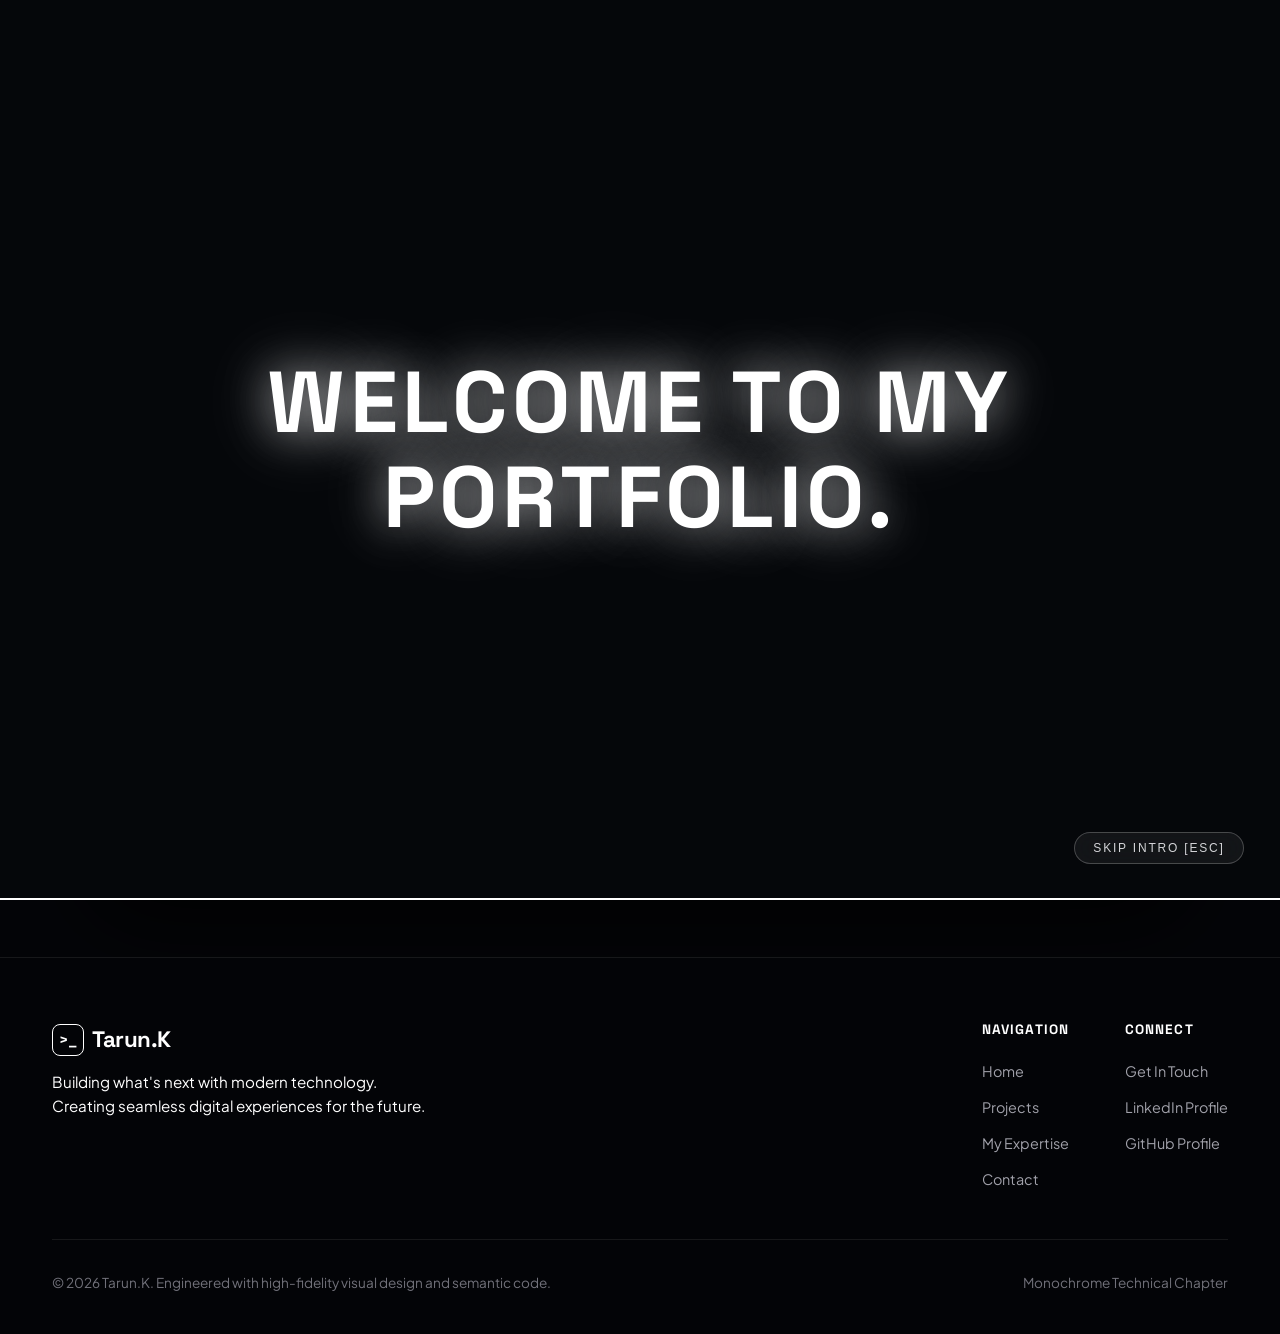
==== commit 3fb9e787: "fix: ensure hover pill activates on all desktop/laptop hardware and add cache busting" ====
--- a/index.html
+++ b/index.html
@@ -9,12 +9,12 @@
   <!-- Favicon -->
   <link rel="icon" type="image/svg+xml" href="data:image/svg+xml,<svg xmlns='http://www.w3.org/2000/svg' viewBox='0 0 24 24' fill='none' stroke='%23ffffff' stroke-width='2' stroke-linecap='round' stroke-linejoin='round'><polyline points='4 17 10 11 4 5'></polyline><line x1='12' y1='19' x2='20' y2='19'></line></svg>">
 
-  <link rel="stylesheet" href="css/base.css">
-  <link rel="stylesheet" href="css/transitions.css">
-  <link rel="stylesheet" href="css/home.css">
-  <link rel="stylesheet" href="css/projects.css">
-  <link rel="stylesheet" href="css/expertise.css">
-  <link rel="stylesheet" href="css/contact.css">
+  <link rel="stylesheet" href="css/base.css?v=2.1">
+  <link rel="stylesheet" href="css/transitions.css?v=2.1">
+  <link rel="stylesheet" href="css/home.css?v=2.1">
+  <link rel="stylesheet" href="css/projects.css?v=2.1">
+  <link rel="stylesheet" href="css/expertise.css?v=2.1">
+  <link rel="stylesheet" href="css/contact.css?v=2.1">
 </head>
 <body class="page-home">
   <!-- Accessible Skip Link -->
@@ -324,8 +324,8 @@
   </footer>
   </div>
 
-  <script src="js/transitions.js"></script>
-  <script src="js/projects.js"></script>
-  <script src="js/contact.js"></script>
+  <script src="js/transitions.js?v=2.1"></script>
+  <script src="js/projects.js?v=2.1"></script>
+  <script src="js/contact.js?v=2.1"></script>
 </body>
 </html>
--- a/css/base.css
+++ b/css/base.css
@@ -167,7 +167,7 @@
   isolation: isolate;
 }
 
-/* Shared Animated Purple Hover Pill */
+/* Shared Animated Purple Hover Pill (React Bits Pill Nav — Borderless, No Outline, Ring or Shadow) */
 .nav-hover-pill {
   position: absolute;
   top: 0;
@@ -176,15 +176,14 @@
   height: 0;
   border-radius: 9999px;
   background: linear-gradient(135deg, #A445F5 0%, #8B20D9 100%);
+  border: none !important;
+  outline: none !important;
+  box-shadow: none !important;
   pointer-events: none;
   opacity: 0;
   z-index: 1;
-  transition: transform 0.28s cubic-bezier(0.25, 1, 0.5, 1),
-              width 0.28s cubic-bezier(0.25, 1, 0.5, 1),
-              height 0.28s cubic-bezier(0.25, 1, 0.5, 1),
-              opacity 0.2s ease;
+  transform-origin: 50% 50%;
   will-change: transform, width, opacity;
-  box-shadow: 0 3px 14px rgba(139, 32, 217, 0.4);
 }
 
 .nav-hover-pill.is-visible {
@@ -211,7 +210,8 @@
 }
 
 .nav-link:hover,
-.nav-link:focus-visible {
+.nav-link:focus-visible,
+.nav-link[data-lit] {
   color: #FFFFFF !important;
   background: transparent !important;
   box-shadow: none !important;
@@ -231,19 +231,14 @@
   box-shadow: none !important;
 }
 
-/* Device Capability Check: Enabled only on devices with genuine hover and fine pointer */
-@media (hover: hover) and (pointer: fine) {
-  .nav-hover-pill {
-    display: block;
-  }
-}
-
-/* Disabled on touch-only / coarse pointer mobile devices */
-@media (hover: none), (pointer: coarse) {
+/* Hover pill active on desktop/laptop and hidden on mobile screens */
+.nav-hover-pill {
+  display: block;
+}
+
+@media (max-width: 680px) {
   .nav-hover-pill {
     display: none !important;
-    opacity: 0 !important;
-    visibility: hidden !important;
   }
 }
 
--- a/css/transitions.css
+++ b/css/transitions.css
@@ -198,39 +198,38 @@
   background-color: #ffffff;
   z-index: 1;
   transform: translateY(-100%);
-  transition: transform 0.52s cubic-bezier(0.76, 0, 0.24, 1);
+  transition: transform 0.46s cubic-bezier(0.76, 0, 0.24, 1);
   will-change: transform;
 }
 
-/* Layer 2: Soft Luminous Porcelain Canvas with Centered Heading */
+/* Layer 2: Pure White Canvas with Centered Heading */
 .transition-layer-main {
   position: absolute;
   top: 0;
   left: 0;
   width: 100%;
   height: 100%;
-  background: linear-gradient(180deg, #ffffff 0%, #f6f6f8 50%, #ededf0 100%);
+  background-color: #ffffff;
   z-index: 2;
   display: flex;
   align-items: center;
   justify-content: center;
   transform: translateY(-100%);
-  transition: transform 0.52s cubic-bezier(0.76, 0, 0.24, 1);
+  transition: transform 0.46s cubic-bezier(0.76, 0, 0.24, 1);
   will-change: transform;
-  box-shadow: 0 10px 40px rgba(0, 0, 0, 0.05);
 }
 
 /* Direct container slide down (Fallback if single container without inner layers) */
 .page-transition-overlay.slide-down {
   transform: translateY(0%);
-  background: linear-gradient(180deg, #ffffff 0%, #f6f6f8 50%, #ededf0 100%);
+  background-color: #ffffff;
 }
 
 .page-transition-overlay.slide-up {
   transform: translateY(-100%);
 }
 
-/* 1. Cascading Slide DOWN from top (Pure White leads first, Porcelain follows) */
+/* 1. Cascading Slide DOWN from top (Pure White leads first, Main follows) */
 .page-transition-overlay.slide-down .transition-layer-white {
   transform: translateY(0%);
   transition-delay: 0s;
@@ -238,10 +237,10 @@
 
 .page-transition-overlay.slide-down .transition-layer-main {
   transform: translateY(0%);
-  transition-delay: 0.08s;
-}
-
-/* 2. Animate UPWARD to reveal destination page (Porcelain lifts first, Pure White follows) */
+  transition-delay: 0.05s;
+}
+
+/* 2. Animate UPWARD to reveal destination page (Main lifts first, White follows) */
 .page-transition-overlay.slide-up .transition-layer-main {
   transform: translateY(-100%);
   transition-delay: 0s;
@@ -249,7 +248,7 @@
 
 .page-transition-overlay.slide-up .transition-layer-white {
   transform: translateY(-100%);
-  transition-delay: 0.08s;
+  transition-delay: 0.05s;
 }
 
 /* Instant reset without animation */
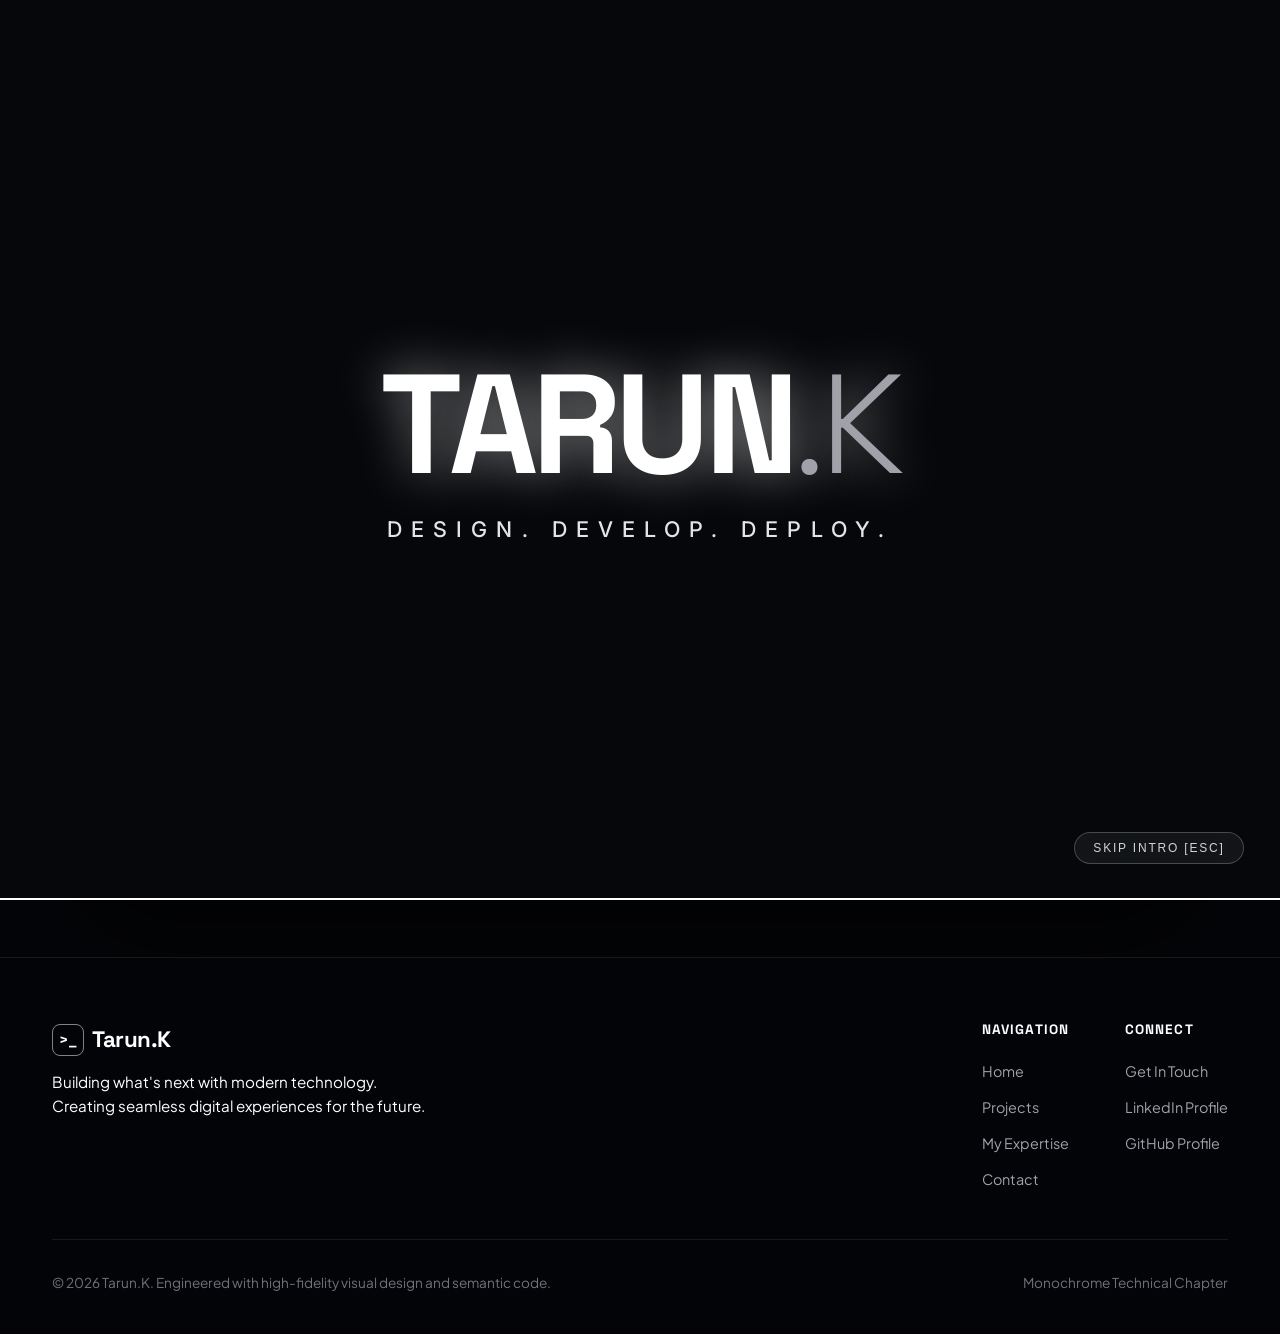
==== commit 5b9d96ef: "feat(nav): color capsule and navbar accents dynamically according to current page" ====
--- a/index.html
+++ b/index.html
@@ -9,12 +9,12 @@
   <!-- Favicon -->
   <link rel="icon" type="image/svg+xml" href="data:image/svg+xml,<svg xmlns='http://www.w3.org/2000/svg' viewBox='0 0 24 24' fill='none' stroke='%23ffffff' stroke-width='2' stroke-linecap='round' stroke-linejoin='round'><polyline points='4 17 10 11 4 5'></polyline><line x1='12' y1='19' x2='20' y2='19'></line></svg>">
 
-  <link rel="stylesheet" href="css/base.css?v=2.1">
-  <link rel="stylesheet" href="css/transitions.css?v=2.1">
-  <link rel="stylesheet" href="css/home.css?v=2.1">
-  <link rel="stylesheet" href="css/projects.css?v=2.1">
-  <link rel="stylesheet" href="css/expertise.css?v=2.1">
-  <link rel="stylesheet" href="css/contact.css?v=2.1">
+  <link rel="stylesheet" href="css/base.css?v=2.3">
+  <link rel="stylesheet" href="css/transitions.css?v=2.3">
+  <link rel="stylesheet" href="css/home.css?v=2.3">
+  <link rel="stylesheet" href="css/projects.css?v=2.3">
+  <link rel="stylesheet" href="css/expertise.css?v=2.3">
+  <link rel="stylesheet" href="css/contact.css?v=2.3">
 </head>
 <body class="page-home">
   <!-- Accessible Skip Link -->
@@ -324,8 +324,8 @@
   </footer>
   </div>
 
-  <script src="js/transitions.js?v=2.1"></script>
-  <script src="js/projects.js?v=2.1"></script>
-  <script src="js/contact.js?v=2.1"></script>
+  <script src="js/transitions.js?v=2.3"></script>
+  <script src="js/projects.js?v=2.3"></script>
+  <script src="js/contact.js?v=2.3"></script>
 </body>
 </html>
--- a/css/base.css
+++ b/css/base.css
@@ -139,6 +139,58 @@
   transform: translateY(-1px);
 }
 
+/* ==========================================================================
+   Page-Specific Capsule & Navigation Theme Accents
+   ========================================================================== */
+:root {
+  --nav-capsule-bg: linear-gradient(135deg, #A445F5 0%, #8B20D9 100%);
+  --nav-capsule-text: #FFFFFF;
+  --nav-border: rgba(164, 69, 245, 0.35);
+  --nav-glow: rgba(164, 69, 245, 0.12);
+  --nav-brand-border: rgba(164, 69, 245, 0.6);
+  --nav-brand-color: #C084FC;
+}
+
+/* Page 1: Home — Technical White / Monochrome */
+body.page-home {
+  --nav-capsule-bg: linear-gradient(135deg, #FFFFFF 0%, #EAEAEA 100%);
+  --nav-capsule-text: #090A0F;
+  --nav-border: rgba(255, 255, 255, 0.22);
+  --nav-glow: rgba(255, 255, 255, 0.08);
+  --nav-brand-border: rgba(255, 255, 255, 0.5);
+  --nav-brand-color: #FFFFFF;
+}
+
+/* Page 2: Projects — Electric Violet / Purple */
+body.page-projects {
+  --nav-capsule-bg: linear-gradient(135deg, #A445F5 0%, #8B20D9 100%);
+  --nav-capsule-text: #FFFFFF;
+  --nav-border: rgba(164, 69, 245, 0.35);
+  --nav-glow: rgba(164, 69, 245, 0.12);
+  --nav-brand-border: rgba(164, 69, 245, 0.6);
+  --nav-brand-color: #C084FC;
+}
+
+/* Page 3: My Expertise — High-Voltage Orange (#ff6b2b) */
+body.page-expertise {
+  --nav-capsule-bg: linear-gradient(135deg, #ff6b2b 0%, #ea580c 100%);
+  --nav-capsule-text: #FFFFFF;
+  --nav-border: rgba(255, 107, 43, 0.38);
+  --nav-glow: rgba(255, 107, 43, 0.15);
+  --nav-brand-border: rgba(255, 107, 43, 0.6);
+  --nav-brand-color: #ff6b2b;
+}
+
+/* Page 4: Contact — MacBook Midnight Slate / Electric Blue (#3b82f6) */
+body.page-contact {
+  --nav-capsule-bg: linear-gradient(135deg, #3b82f6 0%, #1d4ed8 100%);
+  --nav-capsule-text: #FFFFFF;
+  --nav-border: rgba(59, 130, 246, 0.38);
+  --nav-glow: rgba(59, 130, 246, 0.15);
+  --nav-brand-border: rgba(96, 165, 250, 0.6);
+  --nav-brand-color: #7fa8dc;
+}
+
 .brand-symbol {
   width: 32px;
   height: 32px;
@@ -146,8 +198,10 @@
   align-items: center;
   justify-content: center;
   border-radius: 8px;
-  border: 1px solid currentColor;
+  border: 1px solid var(--nav-brand-border, currentColor);
+  color: var(--nav-brand-color, currentColor);
   font-size: 0.95rem;
+  transition: border-color 0.3s ease, color 0.3s ease;
 }
 
 /* Shared Desktop Navigation Menu & React Bits-Inspired Shared Hover Pill */
@@ -160,14 +214,15 @@
   padding: 0.35rem 0.45rem;
   border-radius: 9999px;
   background: #0A090F;
-  border: 1px solid rgba(164, 69, 245, 0.35);
+  border: 1px solid var(--nav-border, rgba(164, 69, 245, 0.35));
   backdrop-filter: blur(16px);
   -webkit-backdrop-filter: blur(16px);
-  box-shadow: 0 4px 20px rgba(0, 0, 0, 0.45), 0 0 15px rgba(164, 69, 245, 0.08);
+  box-shadow: 0 4px 20px rgba(0, 0, 0, 0.45), 0 0 15px var(--nav-glow, rgba(164, 69, 245, 0.08));
   isolation: isolate;
-}
-
-/* Shared Animated Purple Hover Pill (React Bits Pill Nav — Borderless, No Outline, Ring or Shadow) */
+  transition: border-color 0.3s ease, box-shadow 0.3s ease;
+}
+
+/* Shared Animated Hover Capsule (React Bits Pill Nav — Borderless, No Outline, Ring or Shadow) */
 .nav-hover-pill {
   position: absolute;
   top: 0;
@@ -175,15 +230,16 @@
   width: 0;
   height: 0;
   border-radius: 9999px;
-  background: linear-gradient(135deg, #A445F5 0%, #8B20D9 100%);
+  background: var(--nav-capsule-bg);
   border: none !important;
   outline: none !important;
   box-shadow: none !important;
   pointer-events: none;
-  opacity: 0;
+  opacity: 1;
   z-index: 1;
   transform-origin: 50% 50%;
   will-change: transform, width, opacity;
+  transition: background 0.3s ease;
 }
 
 .nav-hover-pill.is-visible {
@@ -209,23 +265,41 @@
   transition: color 0.2s ease;
 }
 
-.nav-link:hover,
-.nav-link:focus-visible,
+/* Tab covered by active/hover capsule receives high-contrast text color */
 .nav-link[data-lit] {
-  color: #FFFFFF !important;
+  color: var(--nav-capsule-text, #FFFFFF) !important;
+  font-weight: 600;
   background: transparent !important;
   box-shadow: none !important;
   transform: none !important;
 }
 
+/* Active tab when pill temporarily slides to another tab */
+.nav-link.active:not([data-lit]) {
+  color: #E2E8F0 !important;
+  font-weight: 600;
+  background: transparent !important;
+  box-shadow: none !important;
+}
+
+/* Home page dark ink contrast against pure white capsule */
+body.page-home .nav-link[data-lit] {
+  color: #090A0F !important;
+  font-weight: 600;
+}
+
+body.page-home .nav-link.active:not([data-lit]) {
+  color: #FFFFFF !important;
+  font-weight: 600;
+}
+
 .nav-link:focus-visible {
-  outline: 2px solid rgba(164, 69, 245, 0.6);
+  outline: 2px solid var(--nav-border, rgba(164, 69, 245, 0.6));
   outline-offset: 2px;
 }
 
-/* Active State: Clean Text Without Permanent Pill Background */
+/* Active State: Clean Text Without Permanent Hardcoded CSS Pill Background */
 .nav-link.active {
-  color: #FFFFFF !important;
   font-weight: 600;
   background: transparent !important;
   box-shadow: none !important;
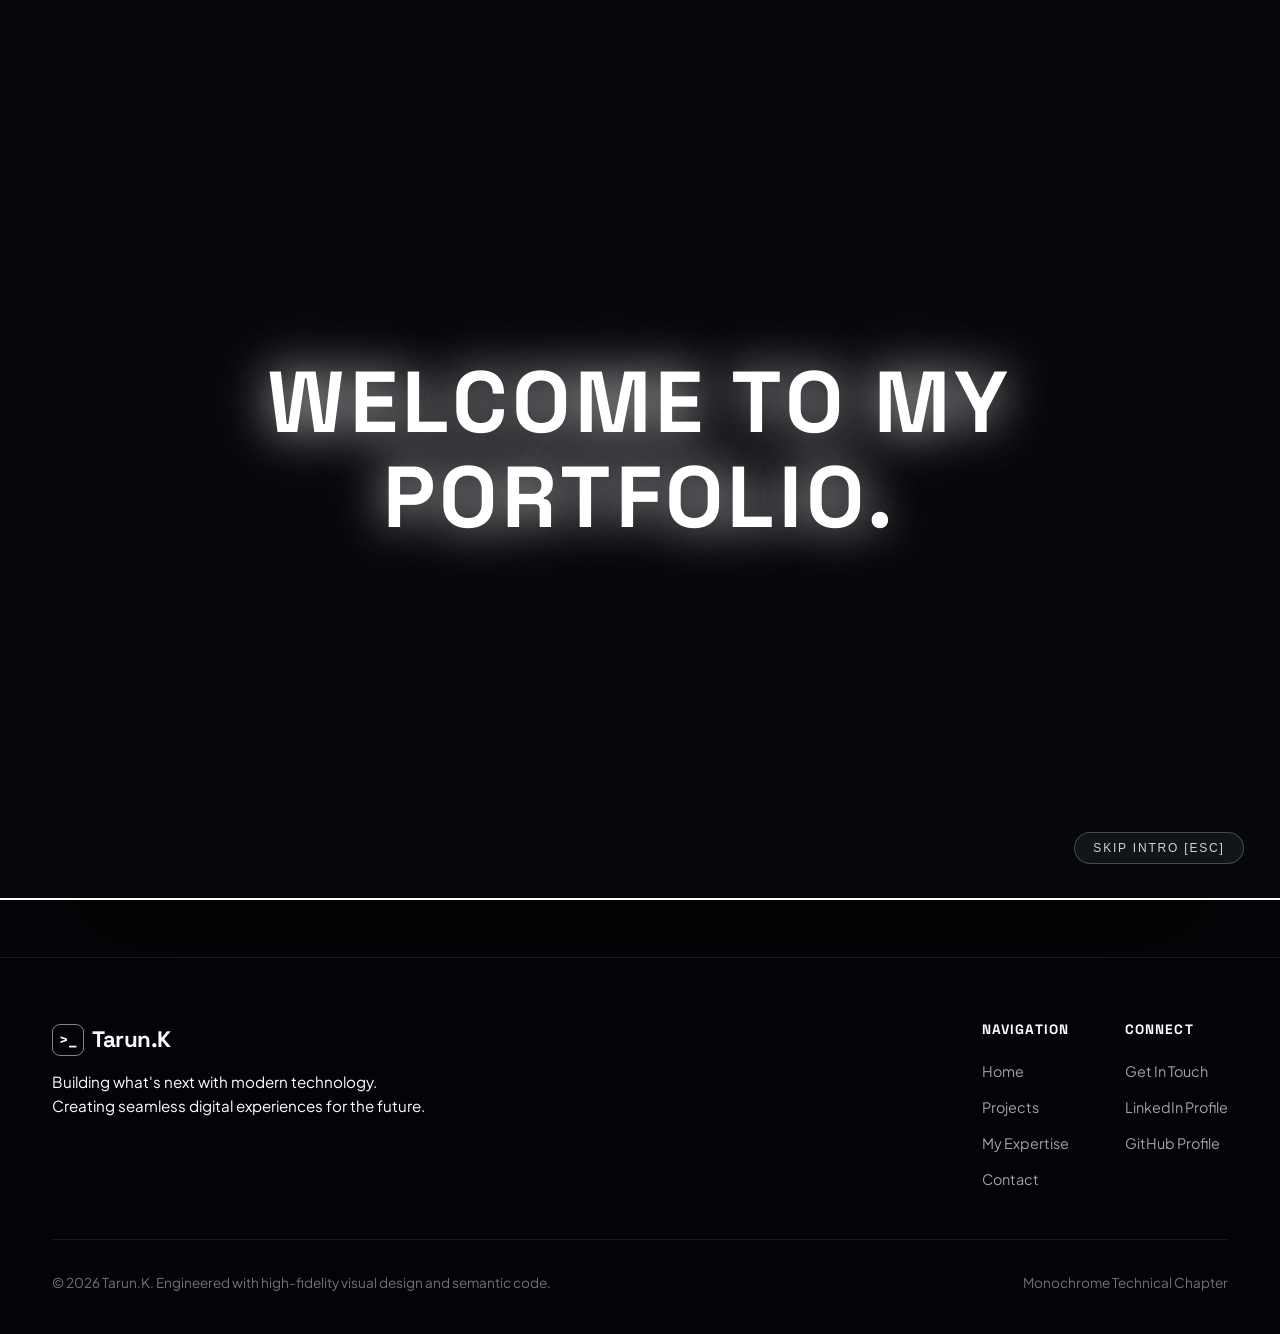
==== commit fb976255: "feat: implement authentic React Bits Pill Nav for desktop and tablet with dynamic page capsule color" ====
--- a/index.html
+++ b/index.html
@@ -9,12 +9,12 @@
   <!-- Favicon -->
   <link rel="icon" type="image/svg+xml" href="data:image/svg+xml,<svg xmlns='http://www.w3.org/2000/svg' viewBox='0 0 24 24' fill='none' stroke='%23ffffff' stroke-width='2' stroke-linecap='round' stroke-linejoin='round'><polyline points='4 17 10 11 4 5'></polyline><line x1='12' y1='19' x2='20' y2='19'></line></svg>">
 
-  <link rel="stylesheet" href="css/base.css?v=2.3">
-  <link rel="stylesheet" href="css/transitions.css?v=2.3">
-  <link rel="stylesheet" href="css/home.css?v=2.3">
-  <link rel="stylesheet" href="css/projects.css?v=2.3">
-  <link rel="stylesheet" href="css/expertise.css?v=2.3">
-  <link rel="stylesheet" href="css/contact.css?v=2.3">
+  <link rel="stylesheet" href="css/base.css?v=2.4">
+  <link rel="stylesheet" href="css/transitions.css?v=2.4">
+  <link rel="stylesheet" href="css/home.css?v=2.4">
+  <link rel="stylesheet" href="css/projects.css?v=2.4">
+  <link rel="stylesheet" href="css/expertise.css?v=2.4">
+  <link rel="stylesheet" href="css/contact.css?v=2.4">
 </head>
 <body class="page-home">
   <!-- Accessible Skip Link -->
@@ -58,25 +58,58 @@
 
   <!-- Shared Header Navigation -->
   <header>
-    <!-- Desktop & Tablet Navigation (Old nav bar with Tarun.K on left, nav towards right) -->
-    <nav class="site-nav" id="siteNav" aria-label="Primary Navigation">
-      <div class="container nav-container">
-        <!-- Brand Wordmark on Left -->
-        <a href="index.html" class="brand-logo" aria-label="Tarun.K Home">
-          <span class="brand-symbol" aria-hidden="true">&gt;_</span>
-          <span>Tarun.K</span>
-        </a>
-
-        <!-- Desktop Navigation Links on Right with React Bits–Inspired Shared Hover Pill -->
-        <ul class="nav-menu-desktop" id="navMenuDesktop" role="menubar">
-          <div class="nav-hover-pill" id="navHoverPill" aria-hidden="true"></div>
-          <li role="none"><a href="index.html" class="nav-link active" role="menuitem" aria-current="page">Home</a></li>
-          <li role="none"><a href="project.html" class="nav-link" role="menuitem">Projects</a></li>
-          <li role="none"><a href="expertise.html" class="nav-link" role="menuitem">My Expertise</a></li>
-          <li role="none"><a href="contact.html" class="nav-link" role="menuitem">Contact</a></li>
-        </ul>
-      </div>
-    </nav>
+    <!-- Desktop & Tablet Navigation: Authentic React Bits Pill Nav (https://reactbits.dev/components/pill-nav) -->
+    <div class="site-nav-desktop-wrap" id="siteNavDesktopWrap">
+      <nav class="pill-nav pill-nav--desktop" data-layout="split" aria-label="Primary Navigation">
+        <!-- Logo Pill (Left) -->
+        <span class="pill-nav__logo pill-nav__surface">
+          <a href="index.html" class="pill-nav__logo-link" aria-label="Tarun.K Home">
+            <span class="pill-nav__mark">&gt;_</span>
+          </a>
+          <span class="pill-nav__rim"></span>
+        </span>
+
+        <!-- Links Bar Pill (Right) -->
+        <div class="pill-nav__bar pill-nav__surface">
+          <div class="pill-nav__track">
+            <ul class="pill-nav__list" role="menubar">
+              <li class="pill-nav__slot" role="none">
+                <a href="index.html" class="pill-nav__item active" role="menuitem" aria-current="page">
+                  <span class="pill-nav__face">Home</span>
+                </a>
+              </li>
+              <li class="pill-nav__slot" role="none">
+                <a href="project.html" class="pill-nav__item" role="menuitem">
+                  <span class="pill-nav__face">Projects</span>
+                </a>
+              </li>
+              <li class="pill-nav__slot" role="none">
+                <a href="expertise.html" class="pill-nav__item" role="menuitem">
+                  <span class="pill-nav__face">My Expertise</span>
+                </a>
+              </li>
+              <li class="pill-nav__slot" role="none">
+                <a href="contact.html" class="pill-nav__item" role="menuitem">
+                  <span class="pill-nav__face">Contact</span>
+                </a>
+              </li>
+            </ul>
+
+            <!-- Sliding Animated Capsule -->
+            <span class="pill-nav__glide" aria-hidden="true"></span>
+
+            <!-- High-Contrast Clipped Ink Text Layer -->
+            <div class="pill-nav__ink" aria-hidden="true">
+              <span class="pill-nav__ink-item">Home</span>
+              <span class="pill-nav__ink-item">Projects</span>
+              <span class="pill-nav__ink-item">My Expertise</span>
+              <span class="pill-nav__ink-item">Contact</span>
+            </div>
+          </div>
+          <span class="pill-nav__rim"></span>
+        </div>
+      </nav>
+    </div>
 
     <!-- Mobile View: React Bits Floating Pill Nav (https://reactbits.dev/components/pill-nav) -->
     <div class="pill-nav-mobile-wrap">
@@ -324,8 +357,8 @@
   </footer>
   </div>
 
-  <script src="js/transitions.js?v=2.3"></script>
-  <script src="js/projects.js?v=2.3"></script>
-  <script src="js/contact.js?v=2.3"></script>
+  <script src="js/transitions.js?v=2.4"></script>
+  <script src="js/projects.js?v=2.4"></script>
+  <script src="js/contact.js?v=2.4"></script>
 </body>
 </html>
--- a/css/base.css
+++ b/css/base.css
@@ -5,6 +5,7 @@
 
 @import url('https://fonts.googleapis.com/css2?family=Plus+Jakarta+Sans:wght@400;500;600;700;800&family=Inter:wght@300;400;500;600;700;800&family=Space+Grotesk:wght@500;600;700&display=swap');
 @import "pill-nav.css";
+@import "pill-nav-desktop.css";
 
 *, *::before, *::after {
   margin: 0;
